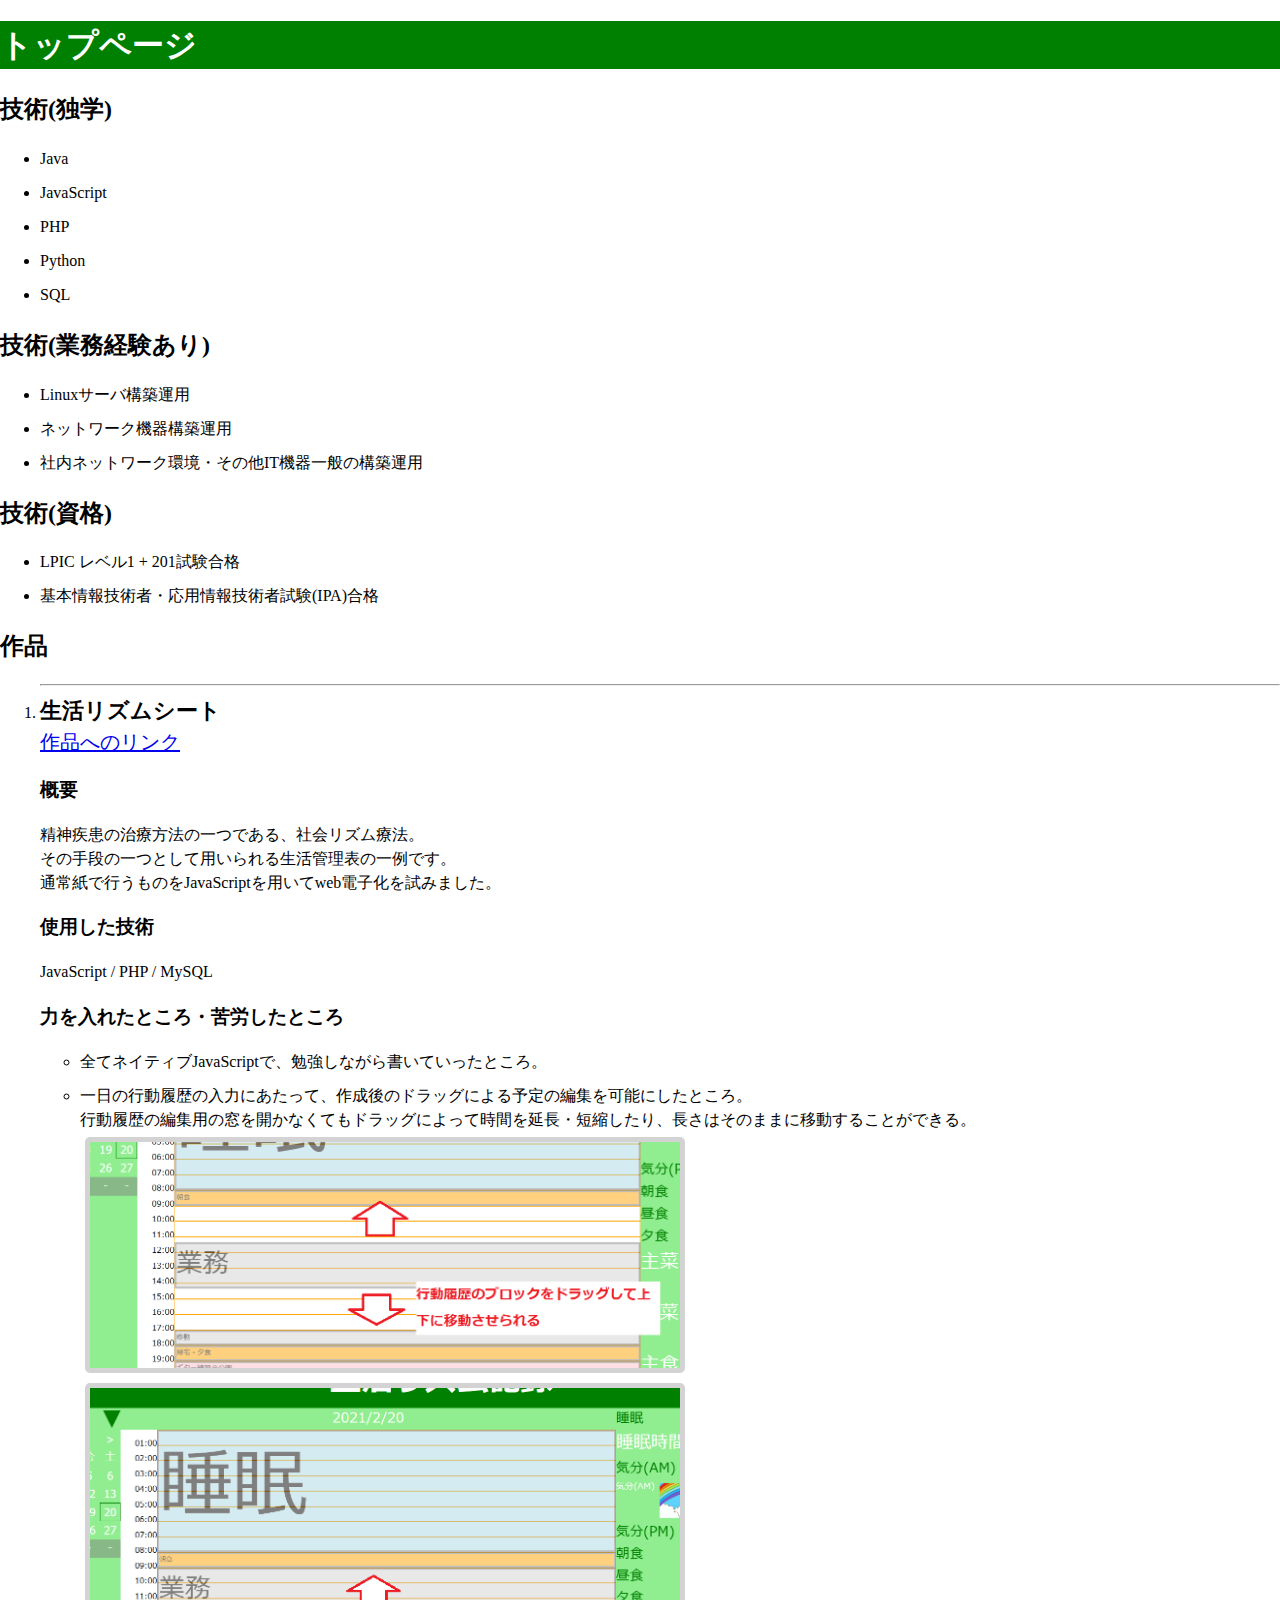
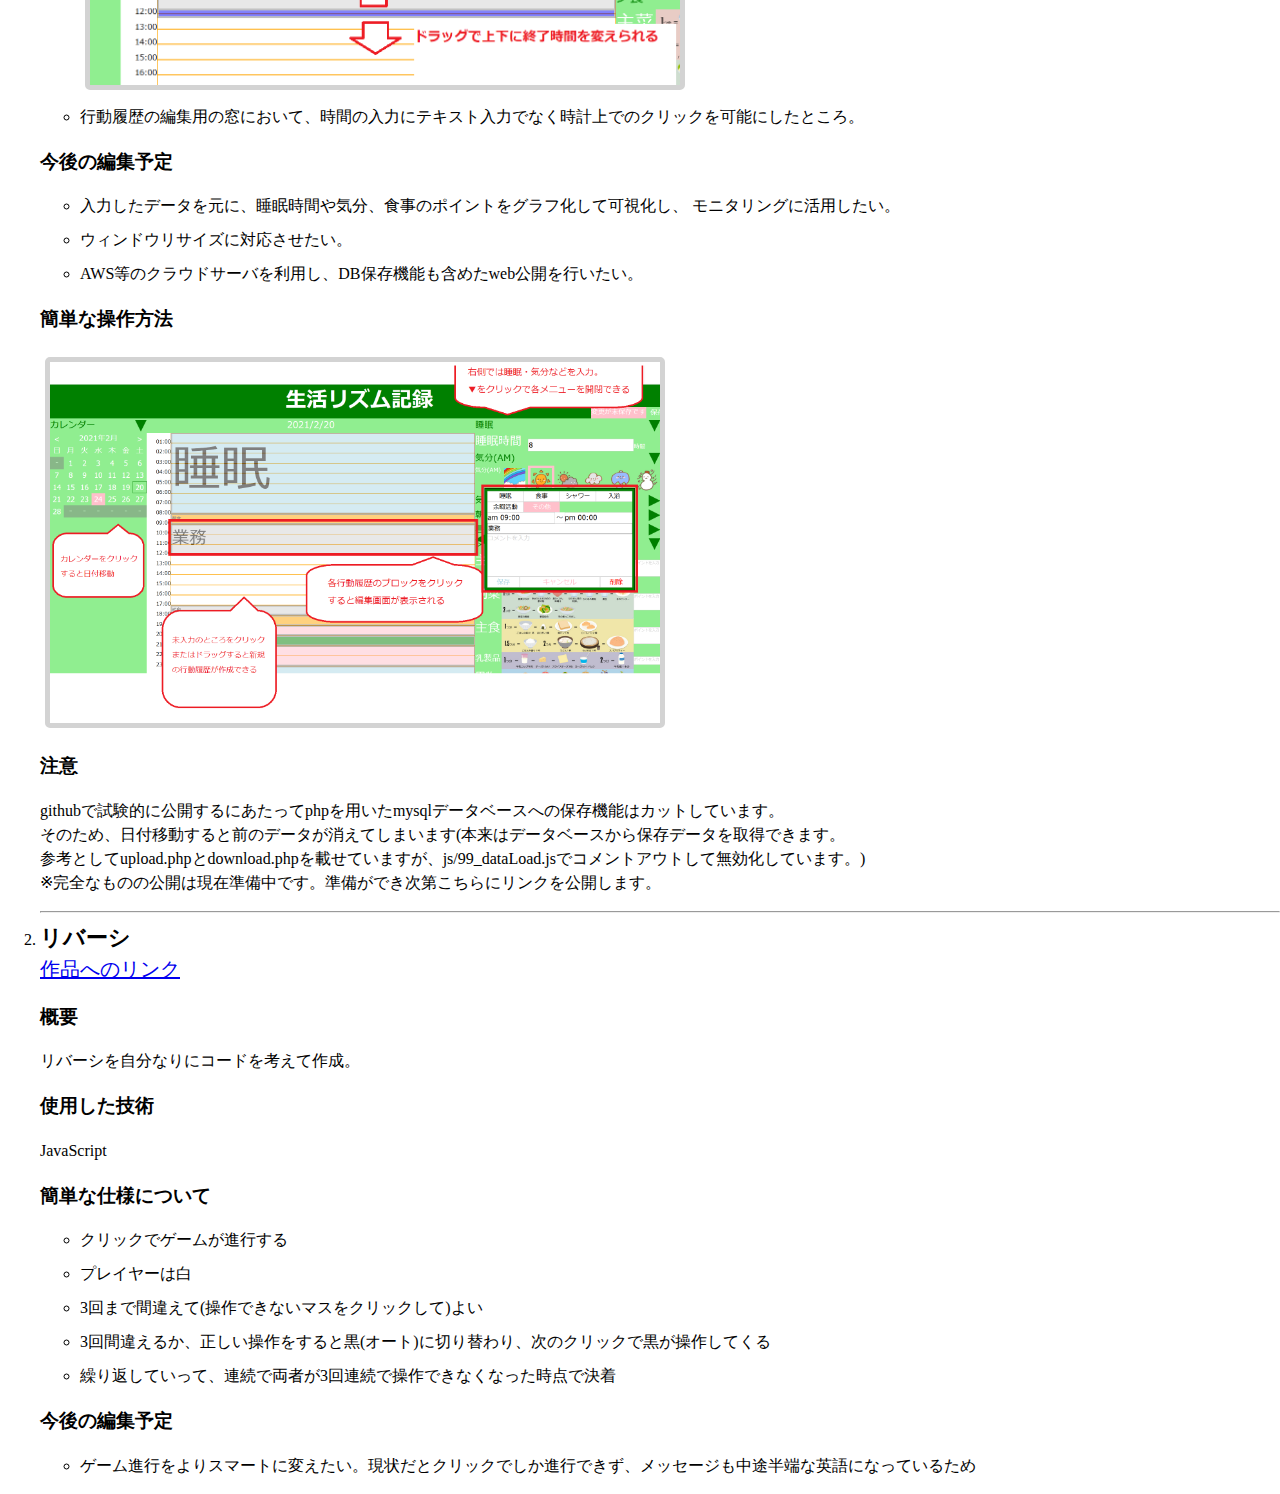
==== index.html @ 63beaa27 "2021/2/24 a要素のfontsizeを拡大" ====
<!DOCTYPE html>
<html>
    <head>
        <meta charset="UTF-8">
        <meta name="viewport" content="width=device-width">
        <title>トップページ</title>
        <link rel="stylesheet" href="index_files/sanitize.css">
        <style>
            #pageTitle {
                color: white;
                background-color: green;
            }
            li {
                margin-bottom: 10px;
            }
            .li_title {
                font-size: 22px;
                font-weight: bold;
            }
            img {
                width: 50%;
                margin: 5px;
                border: 5px solid lightgray;
                border-radius: 5px;
            }
            a {
                font-size: 20px;
            }
        </style>
    </head>
    <body>
        <header>
            <h1 id="pageTitle">トップページ</h1>
        </header>
        <section id="profiles">
            <h2>技術(独学)</h2>
            <ul>
                <li>Java</li>
                <li>JavaScript</li>
                <li>PHP</li>
                <li>Python</li>
                <li>SQL</li>
            </ul>
            <h2>技術(業務経験あり)</h2>
            <ul>
                <li>Linuxサーバ構築運用</li>
                <li>ネットワーク機器構築運用</li>
                <li>社内ネットワーク環境・その他IT機器一般の構築運用</li>
            </ul>
            <h2>技術(資格)</h2>
            <ul>
                <li>LPIC レベル1 + 201試験合格</li>
                <li>基本情報技術者・応用情報技術者試験(IPA)合格</li>
            </ul>
        </section>
        <section id="works">
            <h2>作品</h2>
            <ol>
                <hr>
                <li>
                    <div class="li_title">生活リズムシート</div>
                    <a href="https://shiro2543.github.io/s_hiro_job_pub/js/lifeRhythmRecord/index.html">作品へのリンク</a><br>
                    <h3>概要</h3>
                    <p>
                        精神疾患の治療方法の一つである、社会リズム療法。<br>
                        その手段の一つとして用いられる生活管理表の一例です。<br>
                        通常紙で行うものをJavaScriptを用いてweb電子化を試みました。<br>
                    </p>
                    <h3>使用した技術</h3>
                    <p>
                        JavaScript / PHP / MySQL
                    </p>
                    <h3>力を入れたところ・苦労したところ</h3>
                    <ul>
                        <li>
                            全てネイティブJavaScriptで、勉強しながら書いていったところ。
                        </li>
                        <li>
                            一日の行動履歴の入力にあたって、作成後のドラッグによる予定の編集を可能にしたところ。<br>
                            行動履歴の編集用の窓を開かなくてもドラッグによって時間を延長・短縮したり、長さはそのままに移動することができる。<br>
                            <img src="index_files/cap_dragMove.png">
                            <img src="index_files/cap_dragResize.png">
                        </li>
                        <li>
                            行動履歴の編集用の窓において、時間の入力にテキスト入力でなく時計上でのクリックを可能にしたところ。
                        </li>
                    </ul>
                    <h3>今後の編集予定</h3>
                    <ul>
                        <li>
                            入力したデータを元に、睡眠時間や気分、食事のポイントをグラフ化して可視化し、
                            モニタリングに活用したい。
                        </li>
                        <li>ウィンドウリサイズに対応させたい。</li>
                        <li>AWS等のクラウドサーバを利用し、DB保存機能も含めたweb公開を行いたい。</li>
                    </ul>
                    <h3>簡単な操作方法</h3>
                    <img src="index_files/cap_wholeImage.png">

                    <h3>注意</h3>
                    <p>
                        githubで試験的に公開するにあたってphpを用いたmysqlデータベースへの保存機能はカットしています。<br>
                        そのため、日付移動すると前のデータが消えてしまいます(本来はデータベースから保存データを取得できます。<br>
                        参考としてupload.phpとdownload.phpを載せていますが、js/99_dataLoad.jsでコメントアウトして無効化しています。)<br>
                        ※完全なものの公開は現在準備中です。準備ができ次第こちらにリンクを公開します。
                    </p>
                </li>
                <hr>
                <li>
                    <div class="li_title">リバーシ</div>
                    <a href="https://shiro2543.github.io/s_hiro_job_pub/js/reversi/reversi.html">作品へのリンク</a>
                    <h3>概要</h3>
                    <p>リバーシを自分なりにコードを考えて作成。</p>
                    <h3>使用した技術</h3>
                    <p>
                        JavaScript
                    </p>
                    <h3>簡単な仕様について</h3>
                    <ul>
                        <li>クリックでゲームが進行する</li>
                        <li>プレイヤーは白</li>
                        <li>3回まで間違えて(操作できないマスをクリックして)よい</li>
                        <li>3回間違えるか、正しい操作をすると黒(オート)に切り替わり、次のクリックで黒が操作してくる</li>
                        <li>繰り返していって、連続で両者が3回連続で操作できなくなった時点で決着</li>
                    </ul>
                    <h3>今後の編集予定</h3>
                    <ul>
                        <li>ゲーム進行をよりスマートに変えたい。現状だとクリックでしか進行できず、メッセージも中途半端な英語になっているため</li>
                    </ul>
                </li>
            </ol>
        </section>
    </body>
</html>
---- index_files/sanitize.css ----
/* Document
 * ========================================================================== */

/**
 * Add border box sizing in all browsers (opinionated).
 */

*,
::before,
::after {
  box-sizing: border-box;
}

/**
 * 1. Add text decoration inheritance in all browsers (opinionated).
 * 2. Add vertical alignment inheritance in all browsers (opinionated).
 */

::before,
::after {
  text-decoration: inherit; /* 1 */
  vertical-align: inherit; /* 2 */
}

/**
 * 1. Use the default cursor in all browsers (opinionated).
 * 2. Change the line height in all browsers (opinionated).
 * 3. Use a 4-space tab width in all browsers (opinionated).
 * 4. Remove the grey highlight on links in iOS (opinionated).
 * 5. Prevent adjustments of font size after orientation changes in
 *    IE on Windows Phone and in iOS.
 * 6. Breaks words to prevent overflow in all browsers (opinionated).
 */

html {
  cursor: default; /* 1 */
  line-height: 1.5; /* 2 */
  -moz-tab-size: 4; /* 3 */
  tab-size: 4; /* 3 */
  -webkit-tap-highlight-color: transparent /* 4 */;
  -ms-text-size-adjust: 100%; /* 5 */
  -webkit-text-size-adjust: 100%; /* 5 */
  word-break: break-word; /* 6 */
}

/* Sections
 * ========================================================================== */

/**
 * Remove the margin in all browsers (opinionated).
 */

body {
  margin: 0;
}

/**
 * Correct the font size and margin on `h1` elements within `section` and
 * `article` contexts in Chrome, Edge, Firefox, and Safari.
 */

h1 {
  font-size: 2em;
  margin: 0.67em 0;
}

/* Grouping content
 * ========================================================================== */

/**
 * Remove the margin on nested lists in Chrome, Edge, IE, and Safari.
 */

dl dl,
dl ol,
dl ul,
ol dl,
ul dl {
  margin: 0;
}

/**
 * Remove the margin on nested lists in Edge 18- and IE.
 */

ol ol,
ol ul,
ul ol,
ul ul {
  margin: 0;
}

/**
 * 1. Add the correct sizing in Firefox.
 * 2. Show the overflow in Edge 18- and IE.
 */

hr {
  height: 0; /* 1 */
  overflow: visible; /* 2 */
}

/**
 * Add the correct display in IE.
 */

main {
  display: block;
}

/**
 * Remove the list style on navigation lists in all browsers (opinionated).
 */

nav ol,
nav ul {
  list-style: none;
  padding: 0;
}

/**
 * 1. Correct the inheritance and scaling of font size in all browsers.
 * 2. Correct the odd `em` font sizing in all browsers.
 */

pre {
  font-family: monospace, monospace; /* 1 */
  font-size: 1em; /* 2 */
}

/* Text-level semantics
 * ========================================================================== */

/**
 * Remove the gray background on active links in IE 10.
 */

a {
  background-color: transparent;
}

/**
 * Add the correct text decoration in Edge 18-, IE, and Safari.
 */

abbr[title] {
  text-decoration: underline;
  text-decoration: underline dotted;
}

/**
 * Add the correct font weight in Chrome, Edge, and Safari.
 */

b,
strong {
  font-weight: bolder;
}

/**
 * 1. Correct the inheritance and scaling of font size in all browsers.
 * 2. Correct the odd `em` font sizing in all browsers.
 */

code,
kbd,
samp {
  font-family: monospace, monospace; /* 1 */
  font-size: 1em; /* 2 */
}

/**
 * Add the correct font size in all browsers.
 */

small {
  font-size: 80%;
}

/* Embedded content
 * ========================================================================== */

/*
 * Change the alignment on media elements in all browsers (opinionated).
 */

audio,
canvas,
iframe,
img,
svg,
video {
  vertical-align: middle;
}

/**
 * Add the correct display in IE 9-.
 */

audio,
video {
  display: inline-block;
}

/**
 * Add the correct display in iOS 4-7.
 */

audio:not([controls]) {
  display: none;
  height: 0;
}

/**
 * Remove the border on iframes in all browsers (opinionated).
 */

iframe {
  border-style: none;
}

/**
 * Remove the border on images within links in IE 10-.
 */

img {
  border-style: none;
}

/**
 * Change the fill color to match the text color in all browsers (opinionated).
 */

svg:not([fill]) {
  fill: currentColor;
}

/**
 * Hide the overflow in IE.
 */

svg:not(:root) {
  overflow: hidden;
}

/* Tabular data
 * ========================================================================== */

/**
 * Collapse border spacing in all browsers (opinionated).
 */

table {
  border-collapse: collapse;
}

/* Forms
 * ========================================================================== */

/**
 * Remove the margin on controls in Safari.
 */

button,
input,
select {
  margin: 0;
}

/**
 * 1. Show the overflow in IE.
 * 2. Remove the inheritance of text transform in Edge 18-, Firefox, and IE.
 */

button {
  overflow: visible; /* 1 */
  text-transform: none; /* 2 */
}

/**
 * Correct the inability to style buttons in iOS and Safari.
 */

button,
[type="button"],
[type="reset"],
[type="submit"] {
  -webkit-appearance: button;
}

/**
 * 1. Change the inconsistent appearance in all browsers (opinionated).
 * 2. Correct the padding in Firefox.
 */

fieldset {
  border: 1px solid #a0a0a0; /* 1 */
  padding: 0.35em 0.75em 0.625em; /* 2 */
}

/**
 * Show the overflow in Edge 18- and IE.
 */

input {
  overflow: visible;
}

/**
 * 1. Correct the text wrapping in Edge 18- and IE.
 * 2. Correct the color inheritance from `fieldset` elements in IE.
 */

legend {
  color: inherit; /* 2 */
  display: table; /* 1 */
  max-width: 100%; /* 1 */
  white-space: normal; /* 1 */
}

/**
 * 1. Add the correct display in Edge 18- and IE.
 * 2. Add the correct vertical alignment in Chrome, Edge, and Firefox.
 */

progress {
  display: inline-block; /* 1 */
  vertical-align: baseline; /* 2 */
}

/**
 * Remove the inheritance of text transform in Firefox.
 */

select {
  text-transform: none;
}

/**
 * 1. Remove the margin in Firefox and Safari.
 * 2. Remove the default vertical scrollbar in IE.
 * 3. Change the resize direction in all browsers (opinionated).
 */

textarea {
  margin: 0; /* 1 */
  overflow: auto; /* 2 */
  resize: vertical; /* 3 */
}

/**
 * Remove the padding in IE 10-.
 */

[type="checkbox"],
[type="radio"] {
  padding: 0;
}

/**
 * 1. Correct the odd appearance in Chrome, Edge, and Safari.
 * 2. Correct the outline style in Safari.
 */

[type="search"] {
  -webkit-appearance: textfield; /* 1 */
  outline-offset: -2px; /* 2 */
}

/**
 * Correct the cursor style of increment and decrement buttons in Safari.
 */

::-webkit-inner-spin-button,
::-webkit-outer-spin-button {
  height: auto;
}

/**
 * Correct the text style of placeholders in Chrome, Edge, and Safari.
 */

::-webkit-input-placeholder {
  color: inherit;
  opacity: 0.54;
}

/**
 * Remove the inner padding in Chrome, Edge, and Safari on macOS.
 */

::-webkit-search-decoration {
  -webkit-appearance: none;
}

/**
 * 1. Correct the inability to style upload buttons in iOS and Safari.
 * 2. Change font properties to `inherit` in Safari.
 */

::-webkit-file-upload-button {
  -webkit-appearance: button; /* 1 */
  font: inherit; /* 2 */
}

/**
 * Remove the inner border and padding of focus outlines in Firefox.
 */

::-moz-focus-inner {
  border-style: none;
  padding: 0;
}

/**
 * Restore the focus outline styles unset by the previous rule in Firefox.
 */

:-moz-focusring {
  outline: 1px dotted ButtonText;
}

/**
 * Remove the additional :invalid styles in Firefox.
 */

:-moz-ui-invalid {
  box-shadow: none;
}

/* Interactive
 * ========================================================================== */

/*
 * Add the correct display in Edge 18- and IE.
 */

details {
  display: block;
}

/*
 * Add the correct styles in Edge 18-, IE, and Safari.
 */

dialog {
  background-color: white;
  border: solid;
  color: black;
  display: block;
  height: -moz-fit-content;
  height: -webkit-fit-content;
  height: fit-content;
  left: 0;
  margin: auto;
  padding: 1em;
  position: absolute;
  right: 0;
  width: -moz-fit-content;
  width: -webkit-fit-content;
  width: fit-content;
}

dialog:not([open]) {
  display: none;
}

/*
 * Add the correct display in all browsers.
 */

summary {
  display: list-item;
}

/* Scripting
 * ========================================================================== */

/**
 * Add the correct display in IE 9-.
 */

canvas {
  display: inline-block;
}

/**
 * Add the correct display in IE.
 */

template {
  display: none;
}

/* User interaction
 * ========================================================================== */

/*
 * 1. Remove the tapping delay in IE 10.
 * 2. Remove the tapping delay on clickable elements
      in all browsers (opinionated).
 */

a,
area,
button,
input,
label,
select,
summary,
textarea,
[tabindex] {
  -ms-touch-action: manipulation; /* 1 */
  touch-action: manipulation; /* 2 */
}

/**
 * Add the correct display in IE 10-.
 */

[hidden] {
  display: none;
}

/* Accessibility
 * ========================================================================== */

/**
 * Change the cursor on busy elements in all browsers (opinionated).
 */

[aria-busy="true"] {
  cursor: progress;
}

/*
 * Change the cursor on control elements in all browsers (opinionated).
 */

[aria-controls] {
  cursor: pointer;
}

/*
 * Change the cursor on disabled, not-editable, or otherwise
 * inoperable elements in all browsers (opinionated).
 */

[aria-disabled="true"],
[disabled] {
  cursor: not-allowed;
}

/*
 * Change the display on visually hidden accessible elements
 * in all browsers (opinionated).
 */

[aria-hidden="false"][hidden] {
  display: initial;
}

[aria-hidden="false"][hidden]:not(:focus) {
  clip: rect(0, 0, 0, 0);
  position: absolute;
}
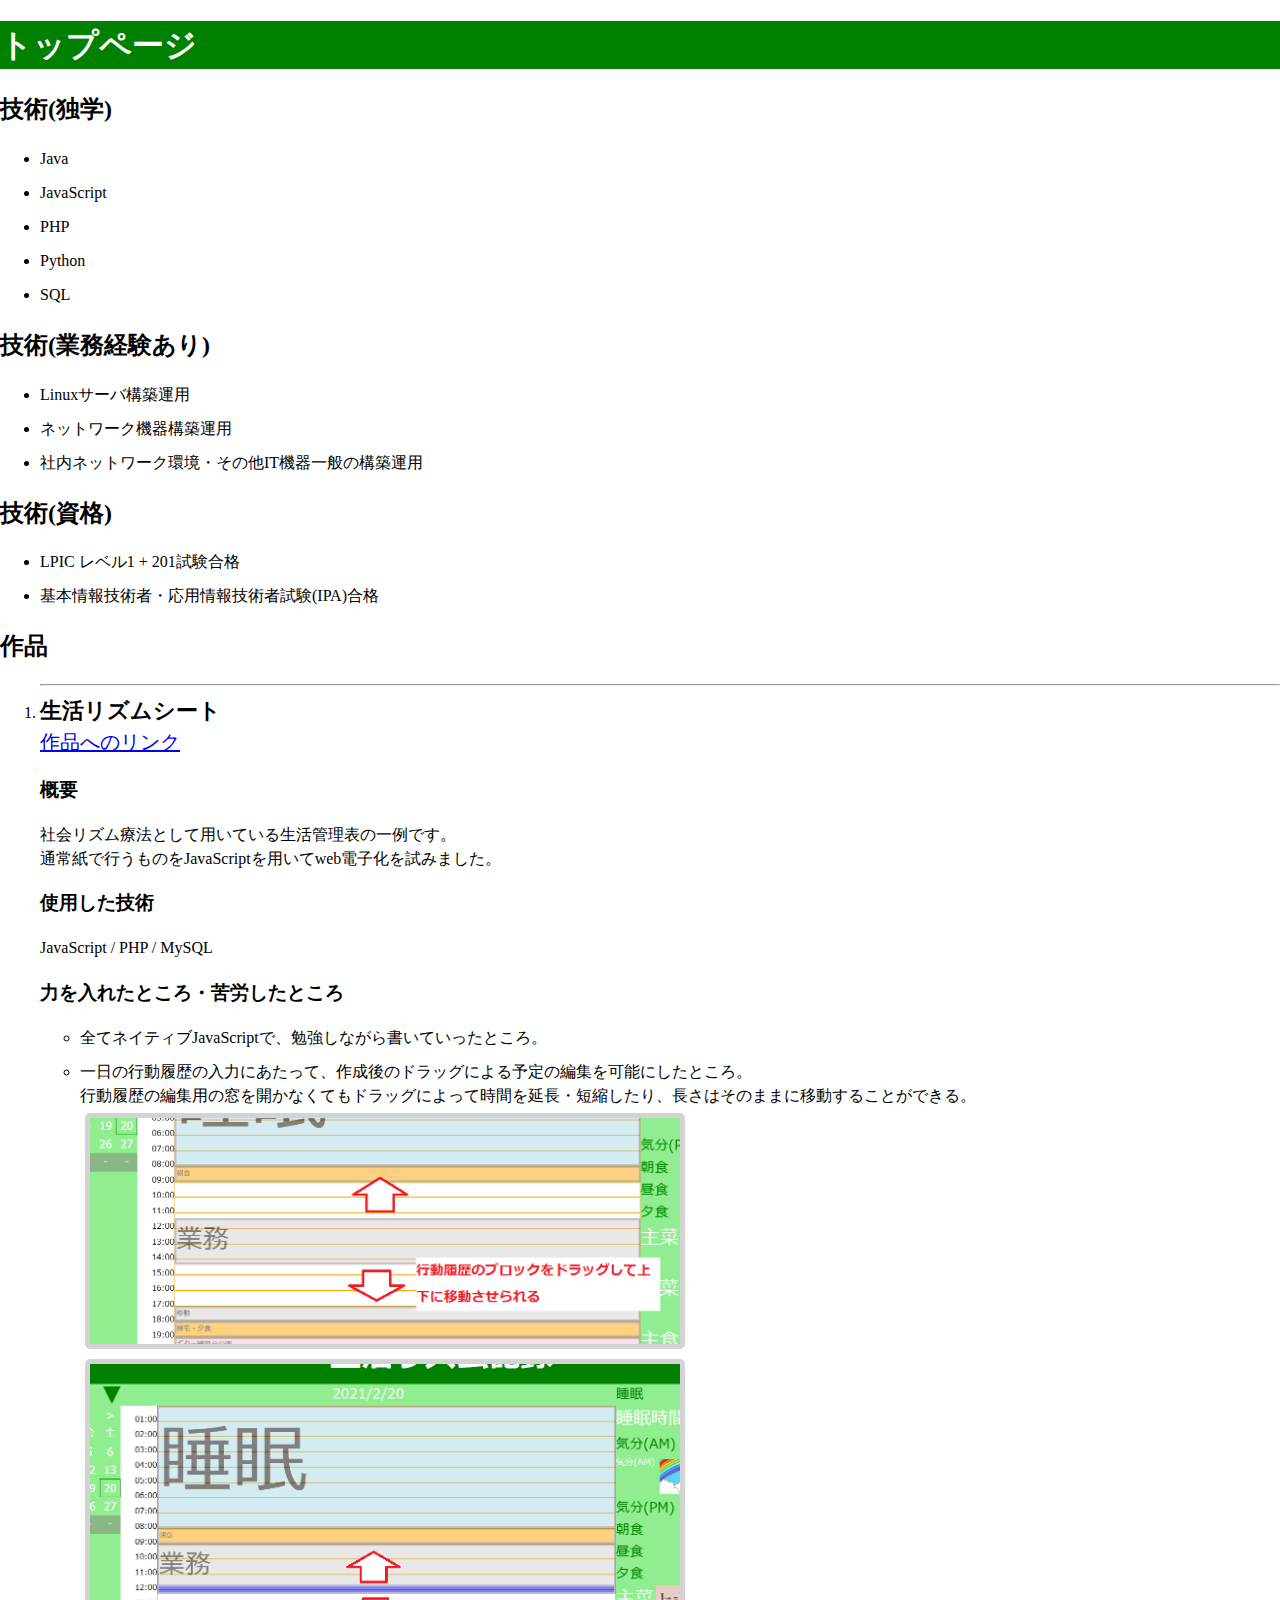
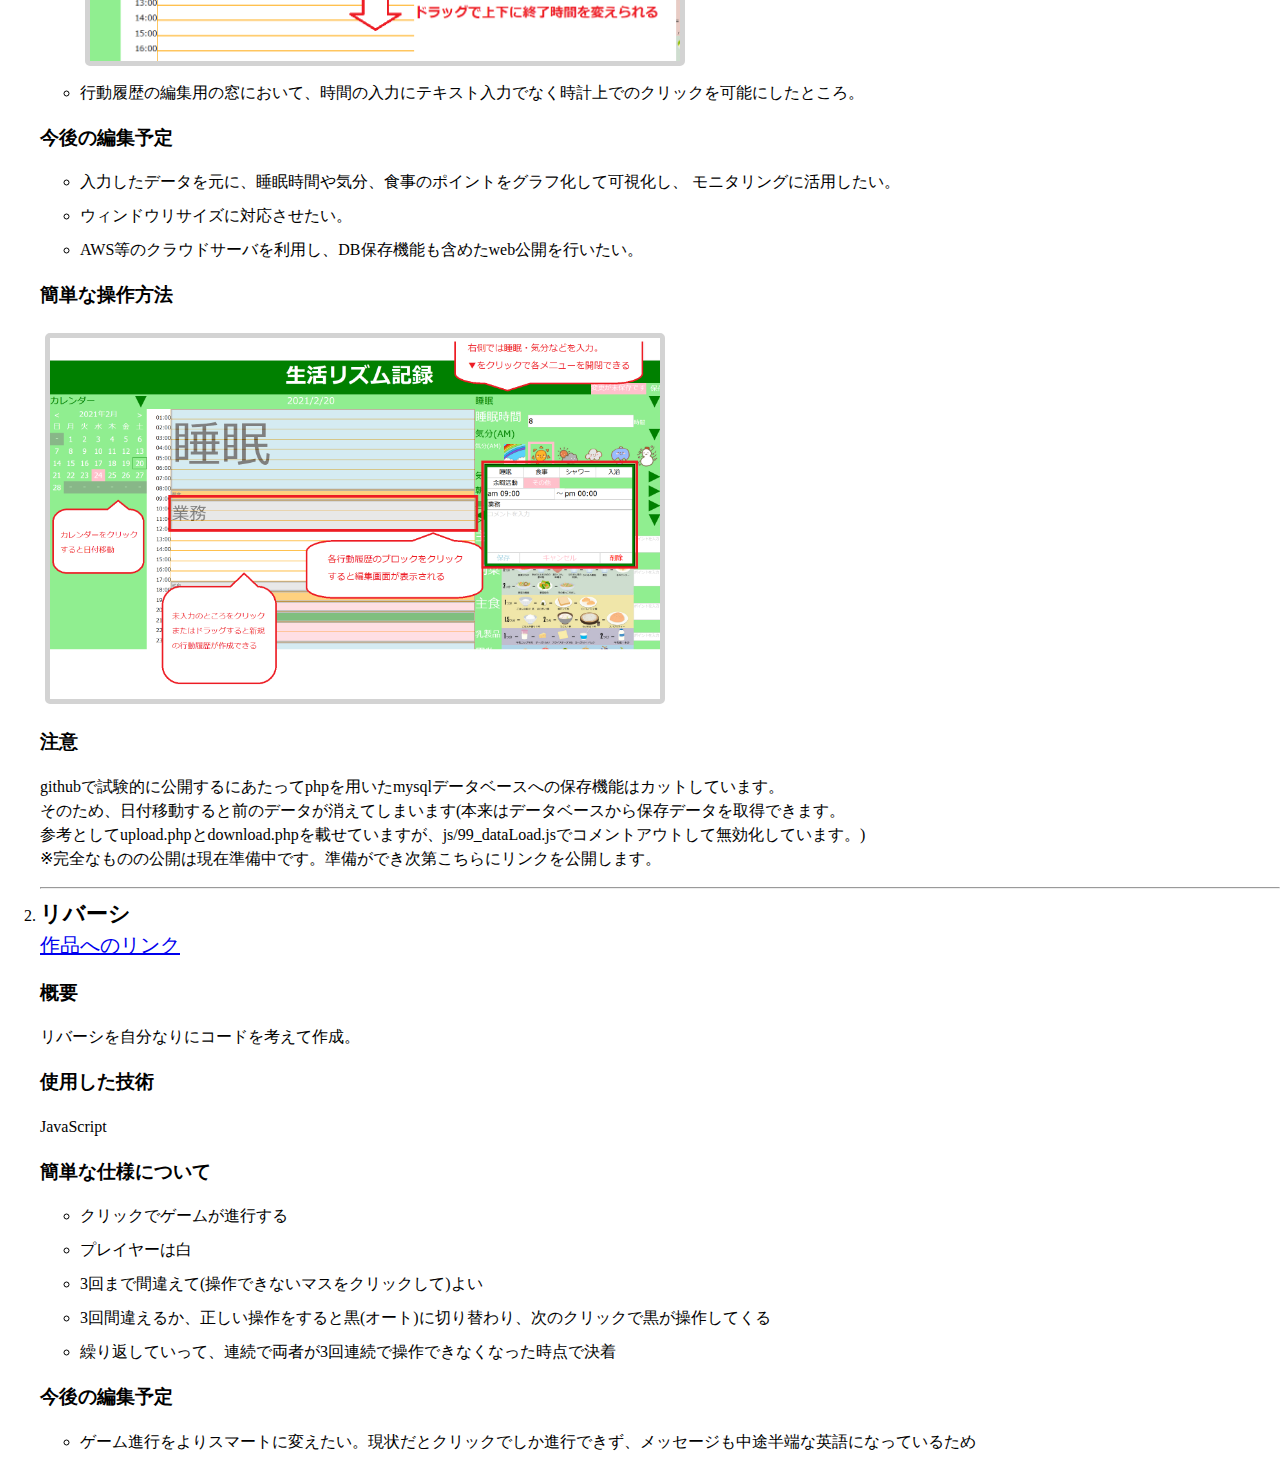
==== commit b9ad3e0f: "2021/2/24 文章を修正" ====
--- a/index.html
+++ b/index.html
@@ -62,8 +62,7 @@
                     <a href="https://shiro2543.github.io/s_hiro_job_pub/js/lifeRhythmRecord/index.html">作品へのリンク</a><br>
                     <h3>概要</h3>
                     <p>
-                        精神疾患の治療方法の一つである、社会リズム療法。<br>
-                        その手段の一つとして用いられる生活管理表の一例です。<br>
+                        社会リズム療法として用いている生活管理表の一例です。<br>
                         通常紙で行うものをJavaScriptを用いてweb電子化を試みました。<br>
                     </p>
                     <h3>使用した技術</h3>
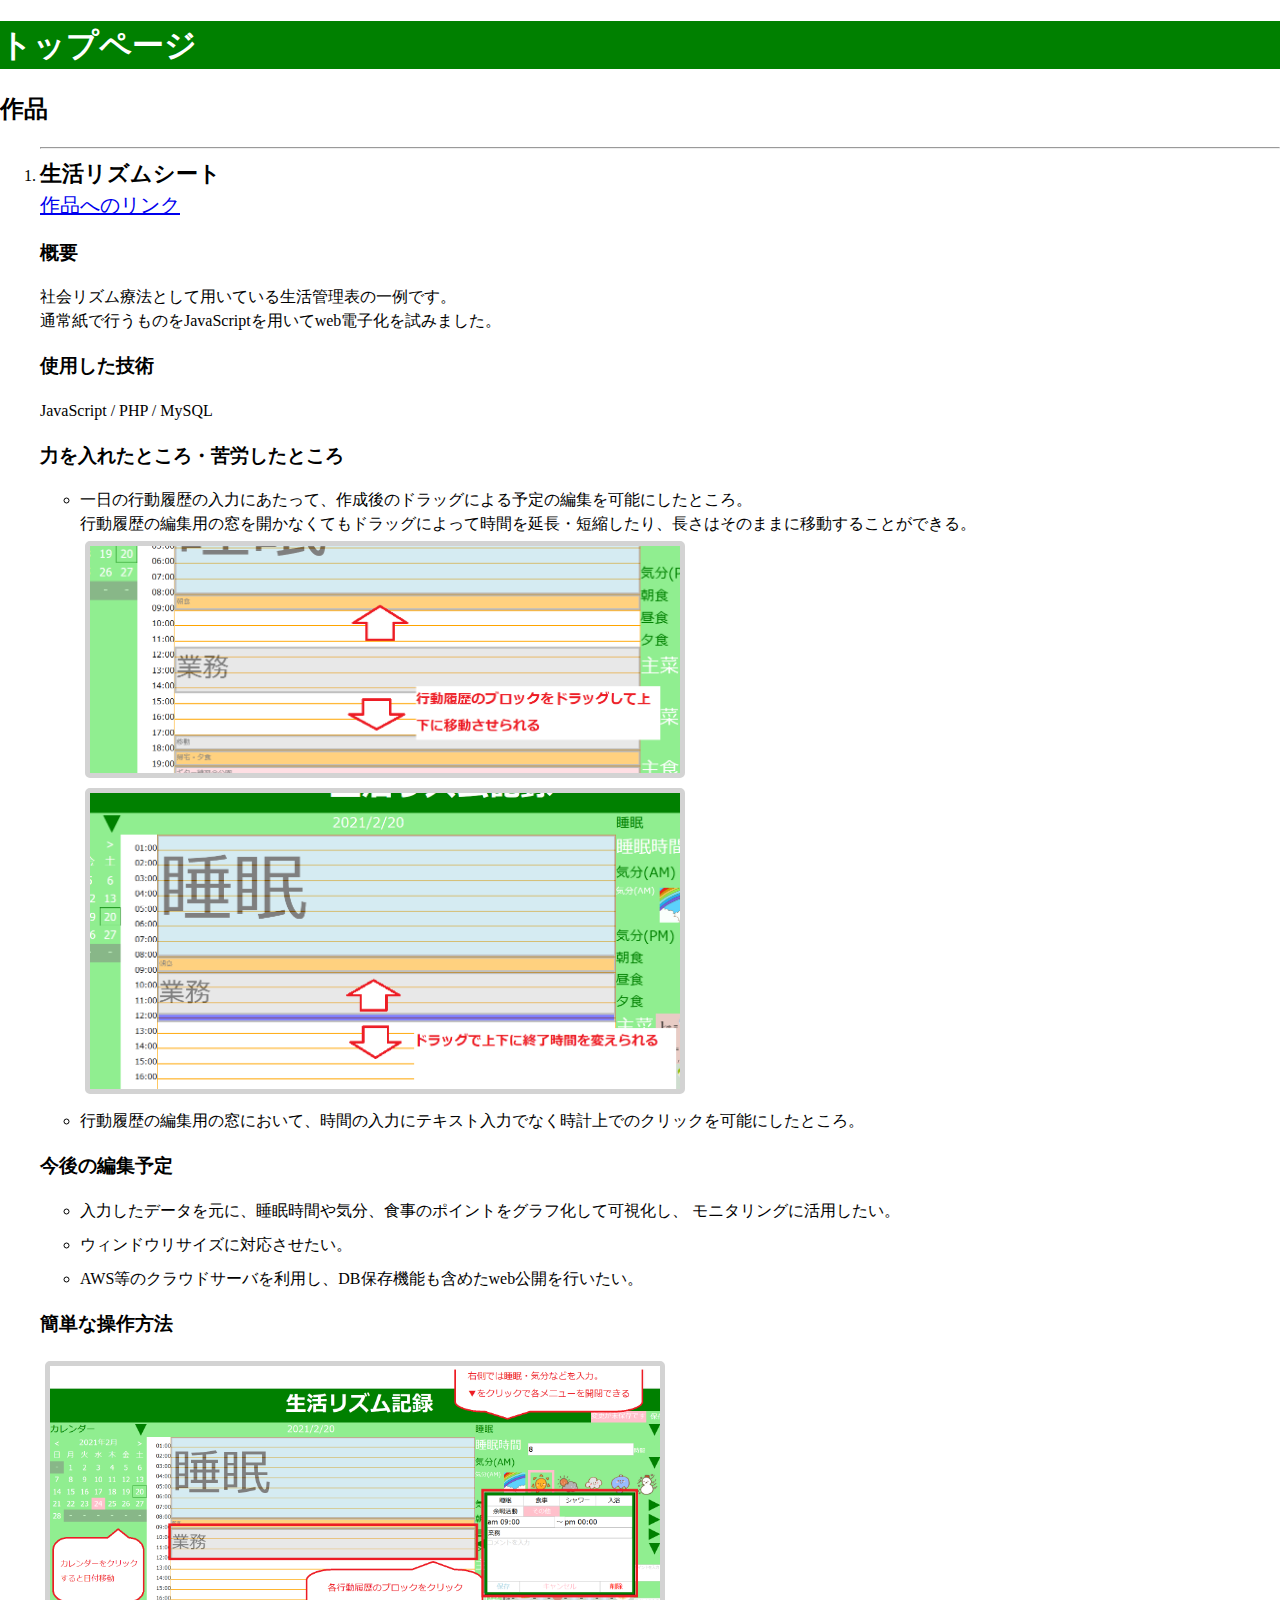
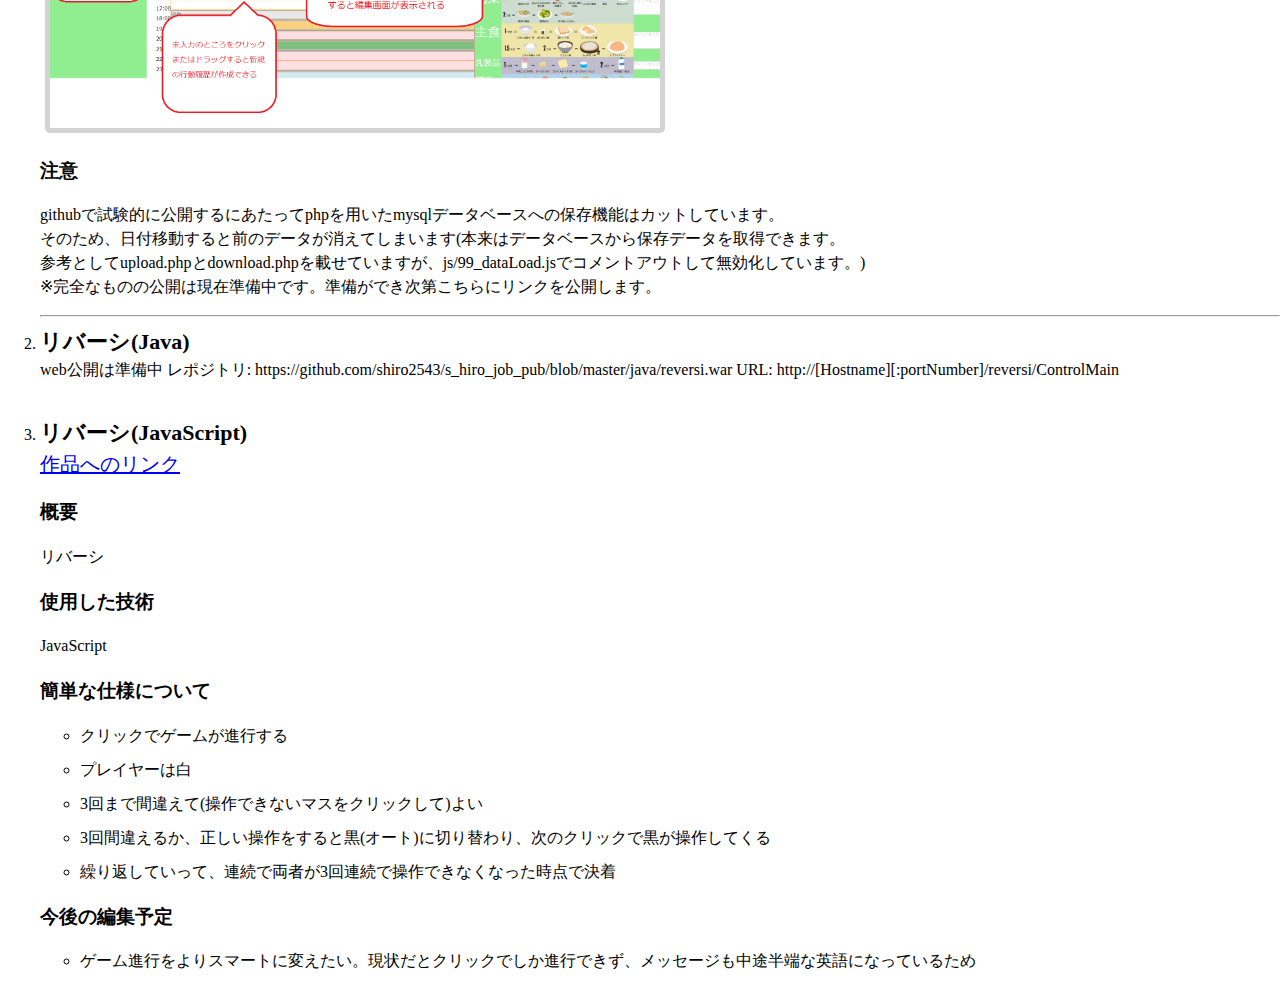
==== commit 60127d0e: "20210312 java reversi の更新" ====
--- a/index.html
+++ b/index.html
@@ -32,27 +32,6 @@
         <header>
             <h1 id="pageTitle">トップページ</h1>
         </header>
-        <section id="profiles">
-            <h2>技術(独学)</h2>
-            <ul>
-                <li>Java</li>
-                <li>JavaScript</li>
-                <li>PHP</li>
-                <li>Python</li>
-                <li>SQL</li>
-            </ul>
-            <h2>技術(業務経験あり)</h2>
-            <ul>
-                <li>Linuxサーバ構築運用</li>
-                <li>ネットワーク機器構築運用</li>
-                <li>社内ネットワーク環境・その他IT機器一般の構築運用</li>
-            </ul>
-            <h2>技術(資格)</h2>
-            <ul>
-                <li>LPIC レベル1 + 201試験合格</li>
-                <li>基本情報技術者・応用情報技術者試験(IPA)合格</li>
-            </ul>
-        </section>
         <section id="works">
             <h2>作品</h2>
             <ol>
@@ -71,9 +50,6 @@
                     </p>
                     <h3>力を入れたところ・苦労したところ</h3>
                     <ul>
-                        <li>
-                            全てネイティブJavaScriptで、勉強しながら書いていったところ。
-                        </li>
                         <li>
                             一日の行動履歴の入力にあたって、作成後のドラッグによる予定の編集を可能にしたところ。<br>
                             行動履歴の編集用の窓を開かなくてもドラッグによって時間を延長・短縮したり、長さはそのままに移動することができる。<br>
@@ -106,10 +82,17 @@
                 </li>
                 <hr>
                 <li>
-                    <div class="li_title">リバーシ</div>
+                    <div class="li_title">リバーシ(Java)</div>
+                    web公開は準備中
+                    レポジトリ: https://github.com/shiro2543/s_hiro_job_pub/blob/master/java/reversi.war
+                    URL: http://[Hostname][:portNumber]/reversi/ControlMain
+                </li>
+                <br>
+                <li>
+                    <div class="li_title">リバーシ(JavaScript)</div>
                     <a href="https://shiro2543.github.io/s_hiro_job_pub/js/reversi/reversi.html">作品へのリンク</a>
                     <h3>概要</h3>
-                    <p>リバーシを自分なりにコードを考えて作成。</p>
+                    <p>リバーシ</p>
                     <h3>使用した技術</h3>
                     <p>
                         JavaScript
@@ -130,4 +113,4 @@
             </ol>
         </section>
     </body>
-</html>+</html>
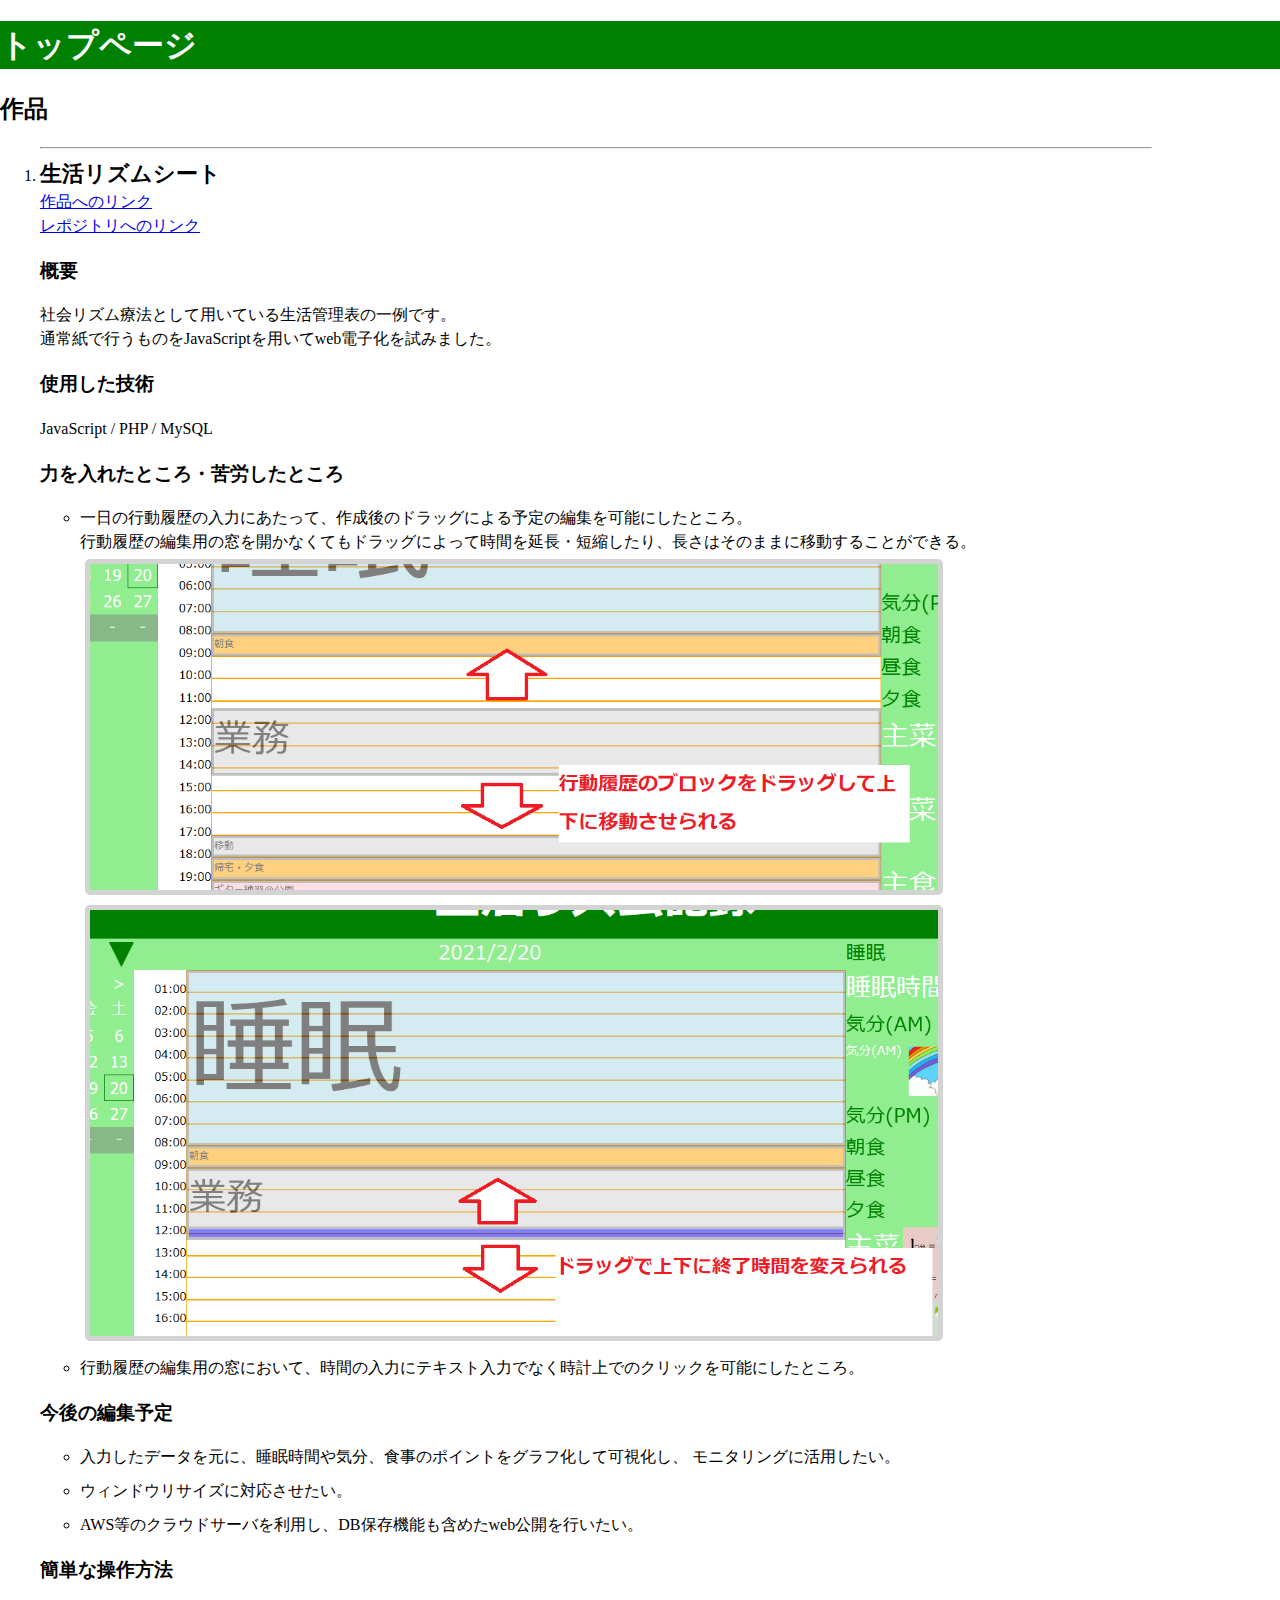
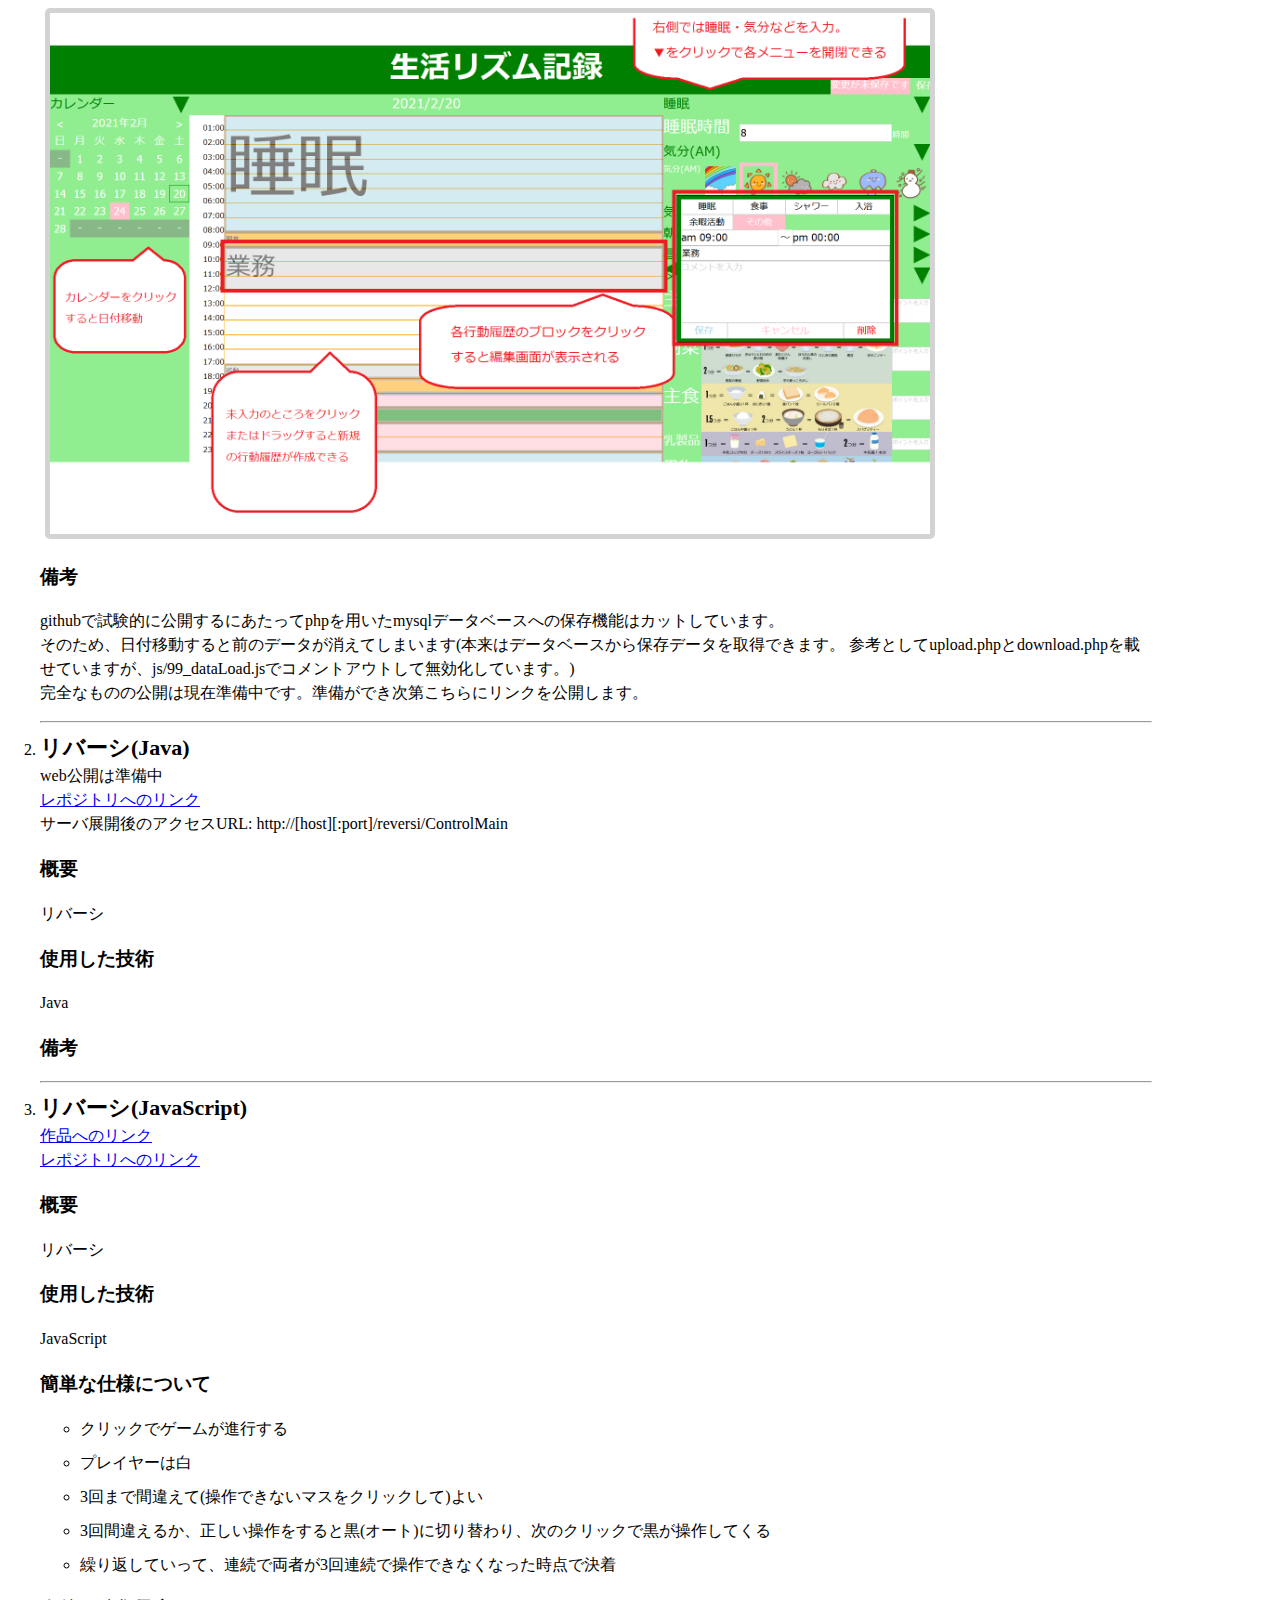
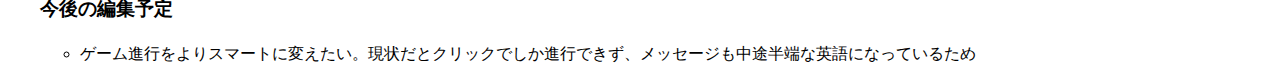
==== commit 5f402308: "topページの更新" ====
--- a/index.html
+++ b/index.html
@@ -18,13 +18,13 @@
                 font-weight: bold;
             }
             img {
-                width: 50%;
+                width: 80%;
                 margin: 5px;
                 border: 5px solid lightgray;
                 border-radius: 5px;
             }
             a {
-                font-size: 20px;
+                font-size: 16px;
             }
         </style>
     </head>
@@ -34,13 +34,13 @@
         </header>
         <section id="works">
             <h2>作品</h2>
-            <ol>
+            <ol style="width: 90%;">
                 <hr>
                 <li>
                     <div class="li_title">生活リズムシート</div>
                     <a href="https://shiro2543.github.io/s_hiro_job_pub/js/lifeRhythmRecord/index.html">作品へのリンク</a><br>
+                    <a href="https://github.com/shiro2543/s_hiro_job_pub/tree/master/js/lifeRhythmRecord">レポジトリへのリンク</a>
                     <h3>概要</h3>
-                    <p>
                         社会リズム療法として用いている生活管理表の一例です。<br>
                         通常紙で行うものをJavaScriptを用いてweb電子化を試みました。<br>
                     </p>
@@ -72,25 +72,31 @@
                     <h3>簡単な操作方法</h3>
                     <img src="index_files/cap_wholeImage.png">
 
-                    <h3>注意</h3>
+                    <h3>備考</h3>
                     <p>
                         githubで試験的に公開するにあたってphpを用いたmysqlデータベースへの保存機能はカットしています。<br>
-                        そのため、日付移動すると前のデータが消えてしまいます(本来はデータベースから保存データを取得できます。<br>
+                        そのため、日付移動すると前のデータが消えてしまいます(本来はデータベースから保存データを取得できます。
                         参考としてupload.phpとdownload.phpを載せていますが、js/99_dataLoad.jsでコメントアウトして無効化しています。)<br>
-                        ※完全なものの公開は現在準備中です。準備ができ次第こちらにリンクを公開します。
+                        完全なものの公開は現在準備中です。準備ができ次第こちらにリンクを公開します。
                     </p>
                 </li>
                 <hr>
                 <li>
                     <div class="li_title">リバーシ(Java)</div>
-                    web公開は準備中
-                    レポジトリ: https://github.com/shiro2543/s_hiro_job_pub/blob/master/java/reversi.war
-                    URL: http://[Hostname][:portNumber]/reversi/ControlMain
+                    web公開は準備中<br>
+                    <a style="font-size: 16px;" href="https://github.com/shiro2543/s_hiro_job_pub/blob/master/java/reversi.war">レポジトリへのリンク</a><br>
+                    サーバ展開後のアクセスURL: http://[host][:port]/reversi/ControlMain
+                    <h3>概要</h3>
+                    <p>リバーシ</p>
+                    <h3>使用した技術</h3>
+                    <p>Java</p>
+                    <h3>備考</h3>
                 </li>
-                <br>
+                <hr>
                 <li>
                     <div class="li_title">リバーシ(JavaScript)</div>
-                    <a href="https://shiro2543.github.io/s_hiro_job_pub/js/reversi/reversi.html">作品へのリンク</a>
+                    <a href="https://shiro2543.github.io/s_hiro_job_pub/js/reversi/reversi.html">作品へのリンク</a><br>
+                    <a href="https://github.com/shiro2543/s_hiro_job_pub/tree/master/js/reversi">レポジトリへのリンク</a>
                     <h3>概要</h3>
                     <p>リバーシ</p>
                     <h3>使用した技術</h3>
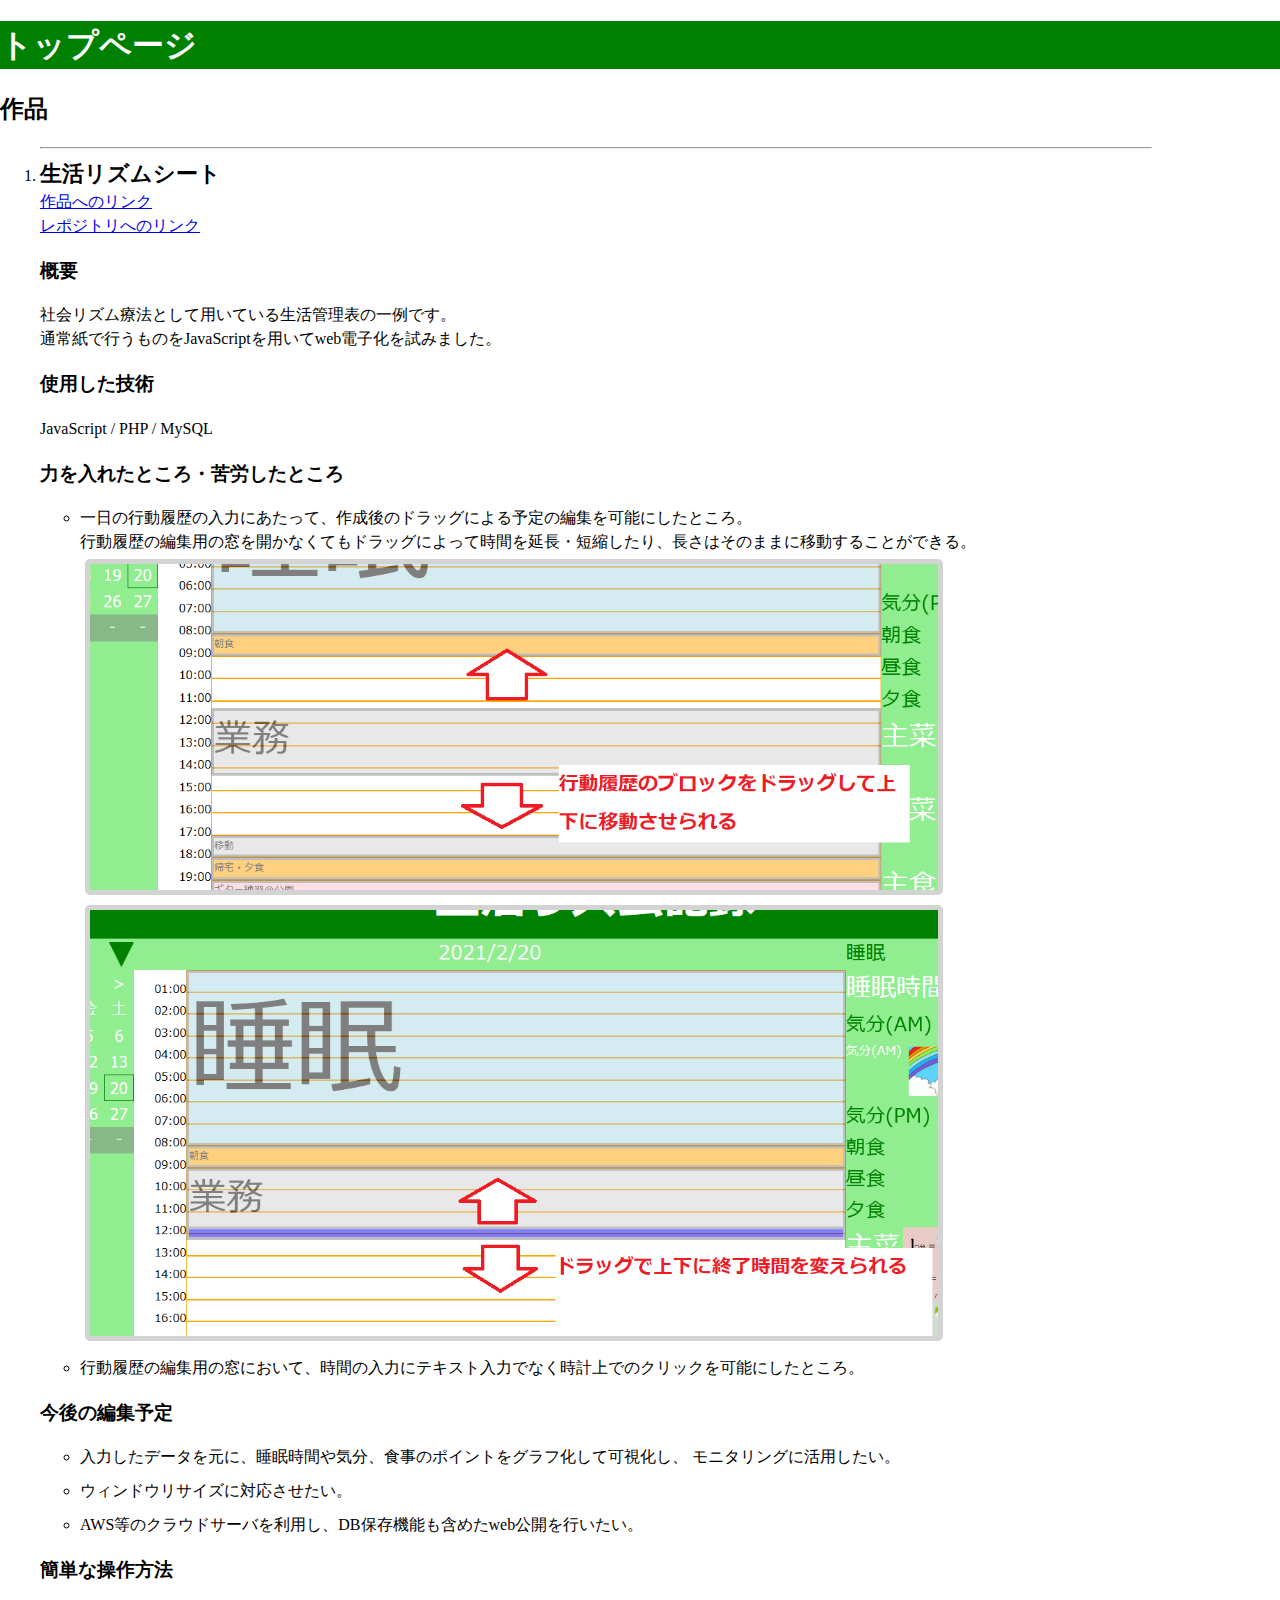
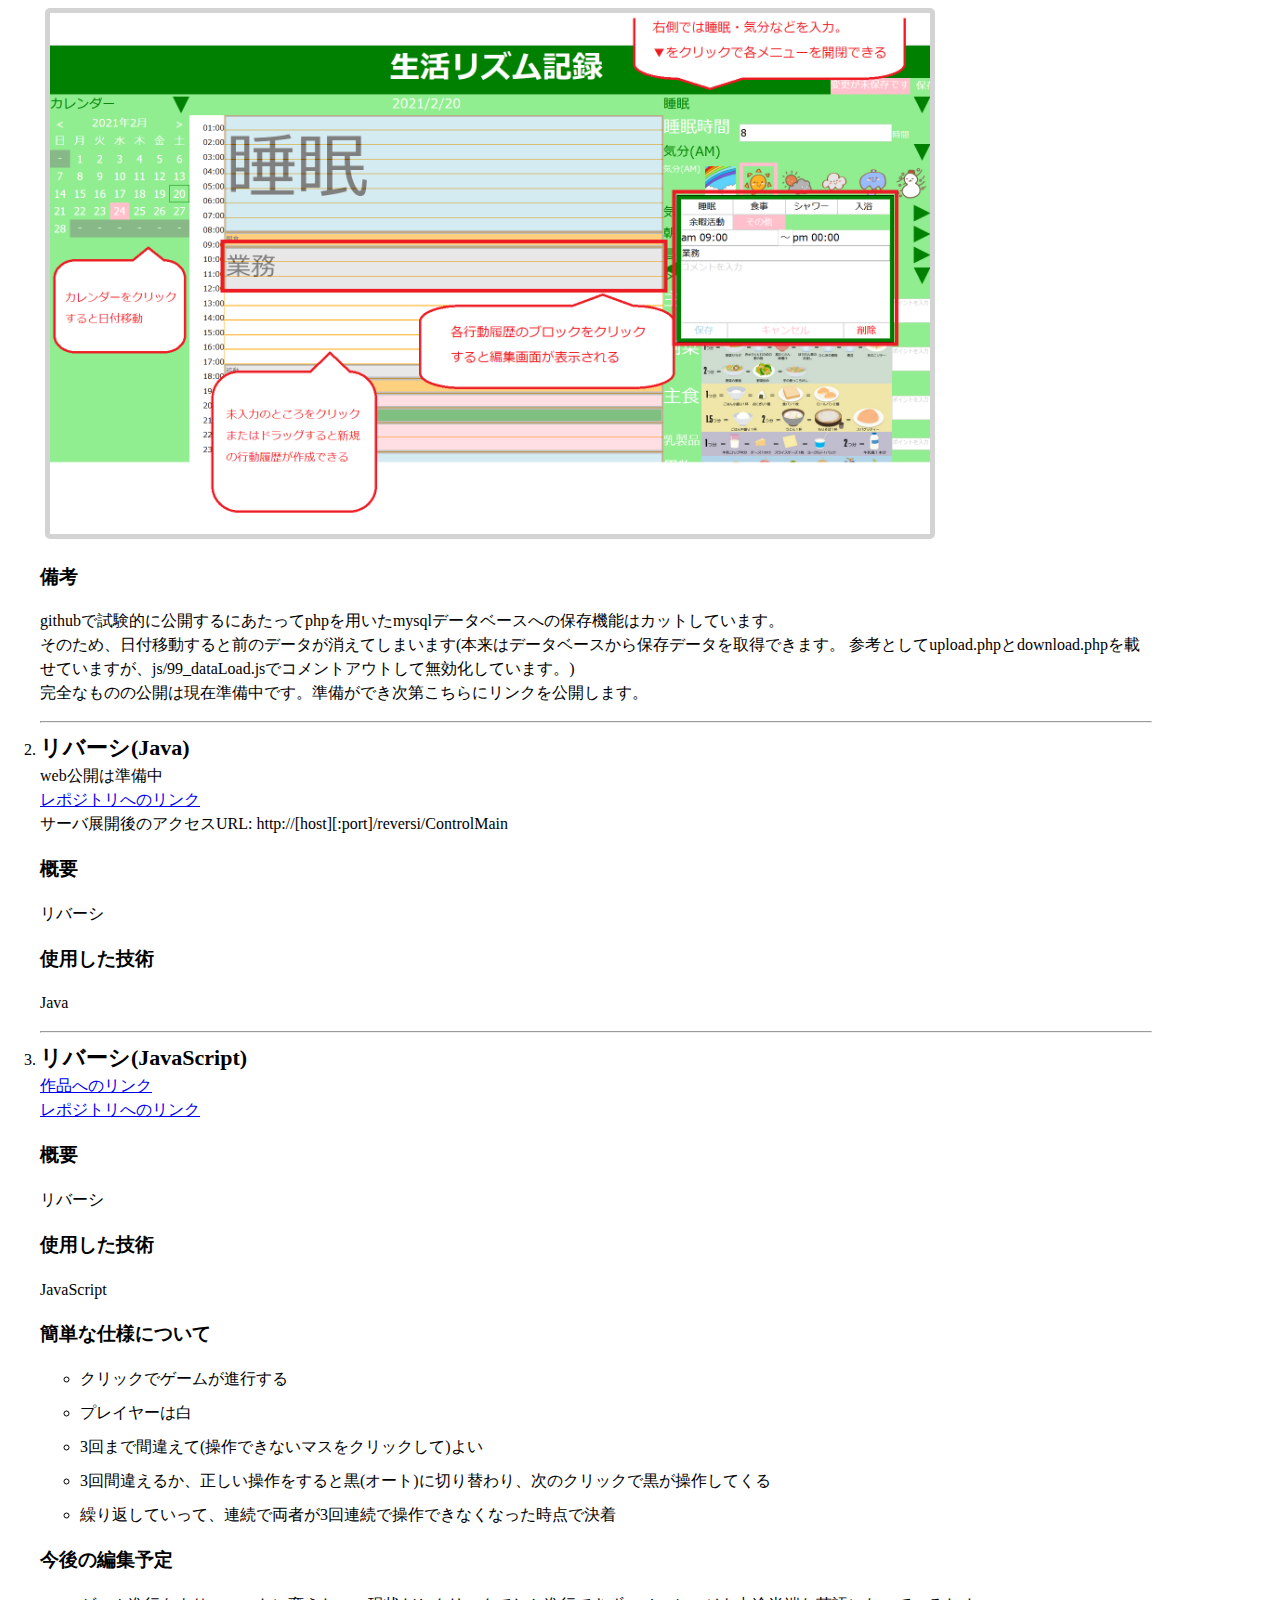
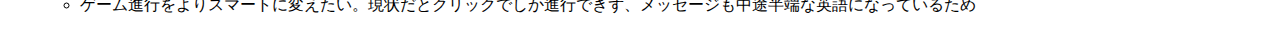
==== commit e586df23: "topページの修正" ====
--- a/index.html
+++ b/index.html
@@ -90,7 +90,6 @@
                     <p>リバーシ</p>
                     <h3>使用した技術</h3>
                     <p>Java</p>
-                    <h3>備考</h3>
                 </li>
                 <hr>
                 <li>
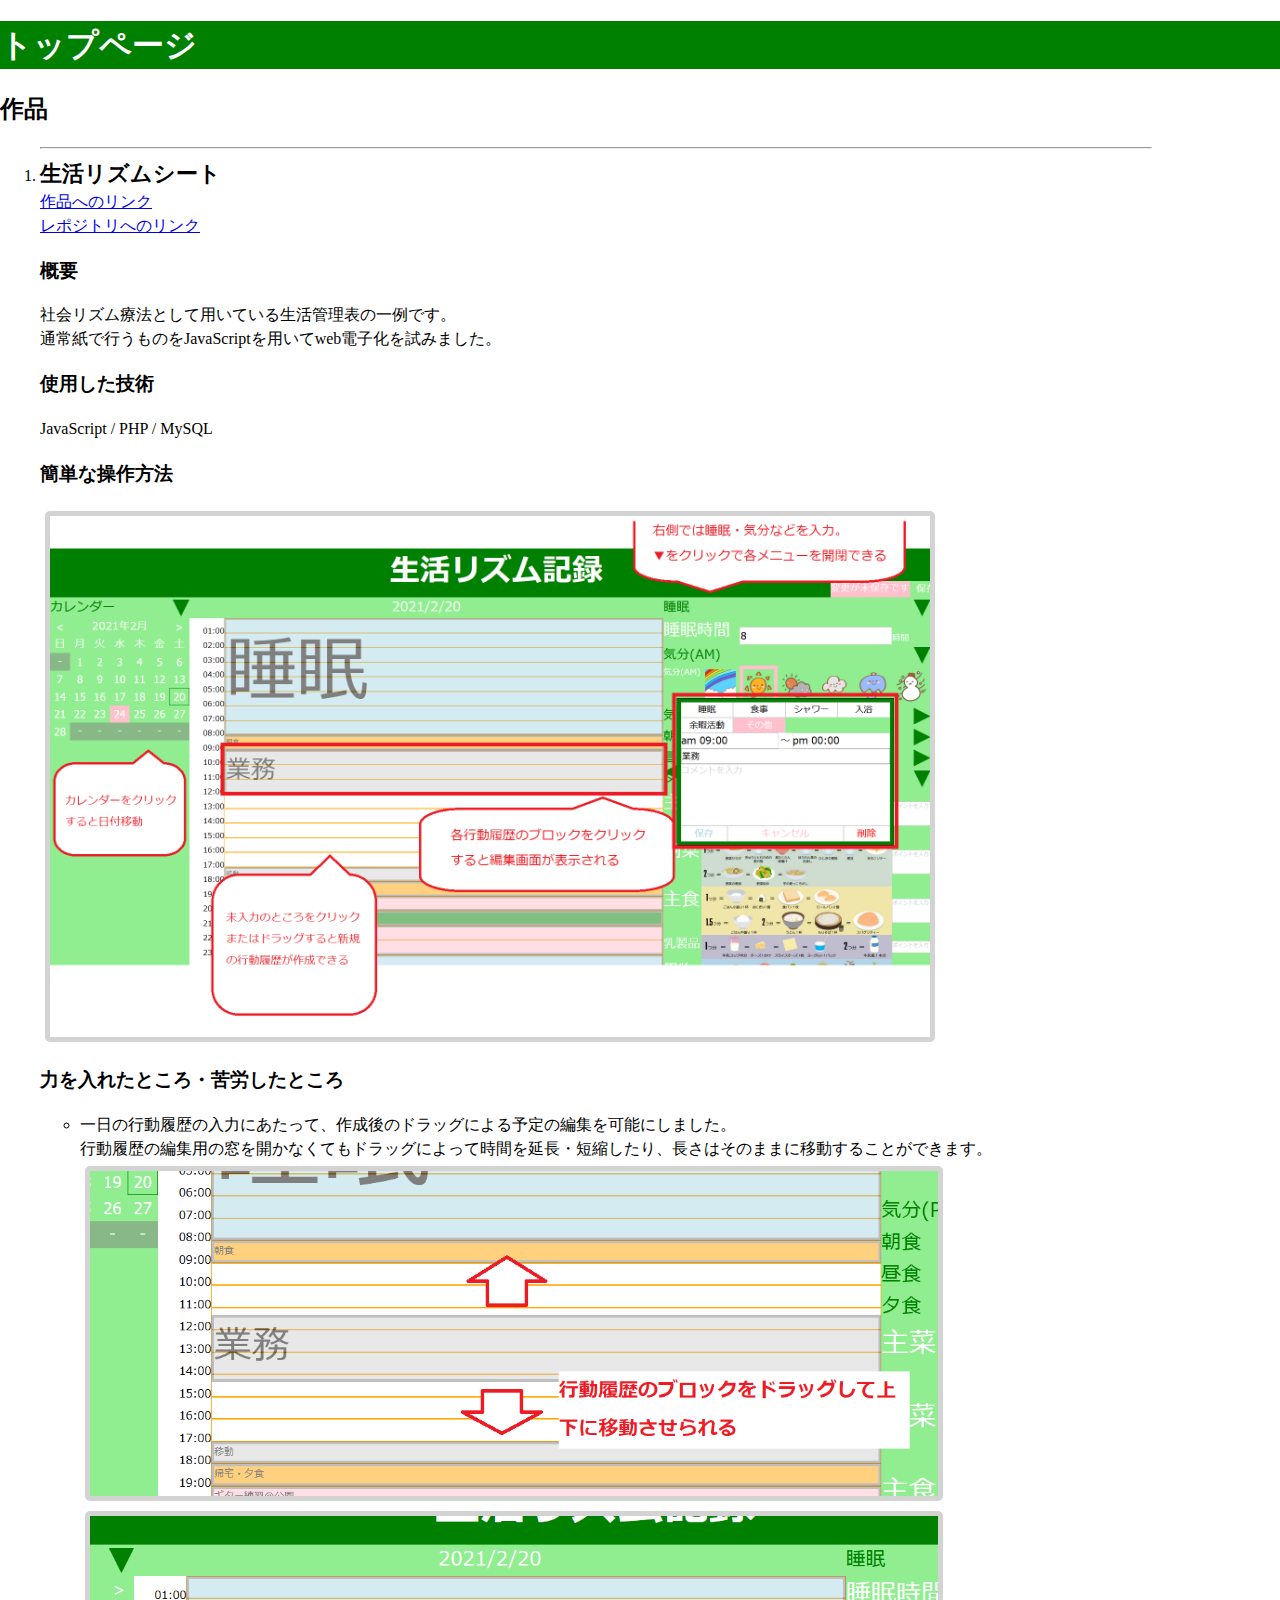
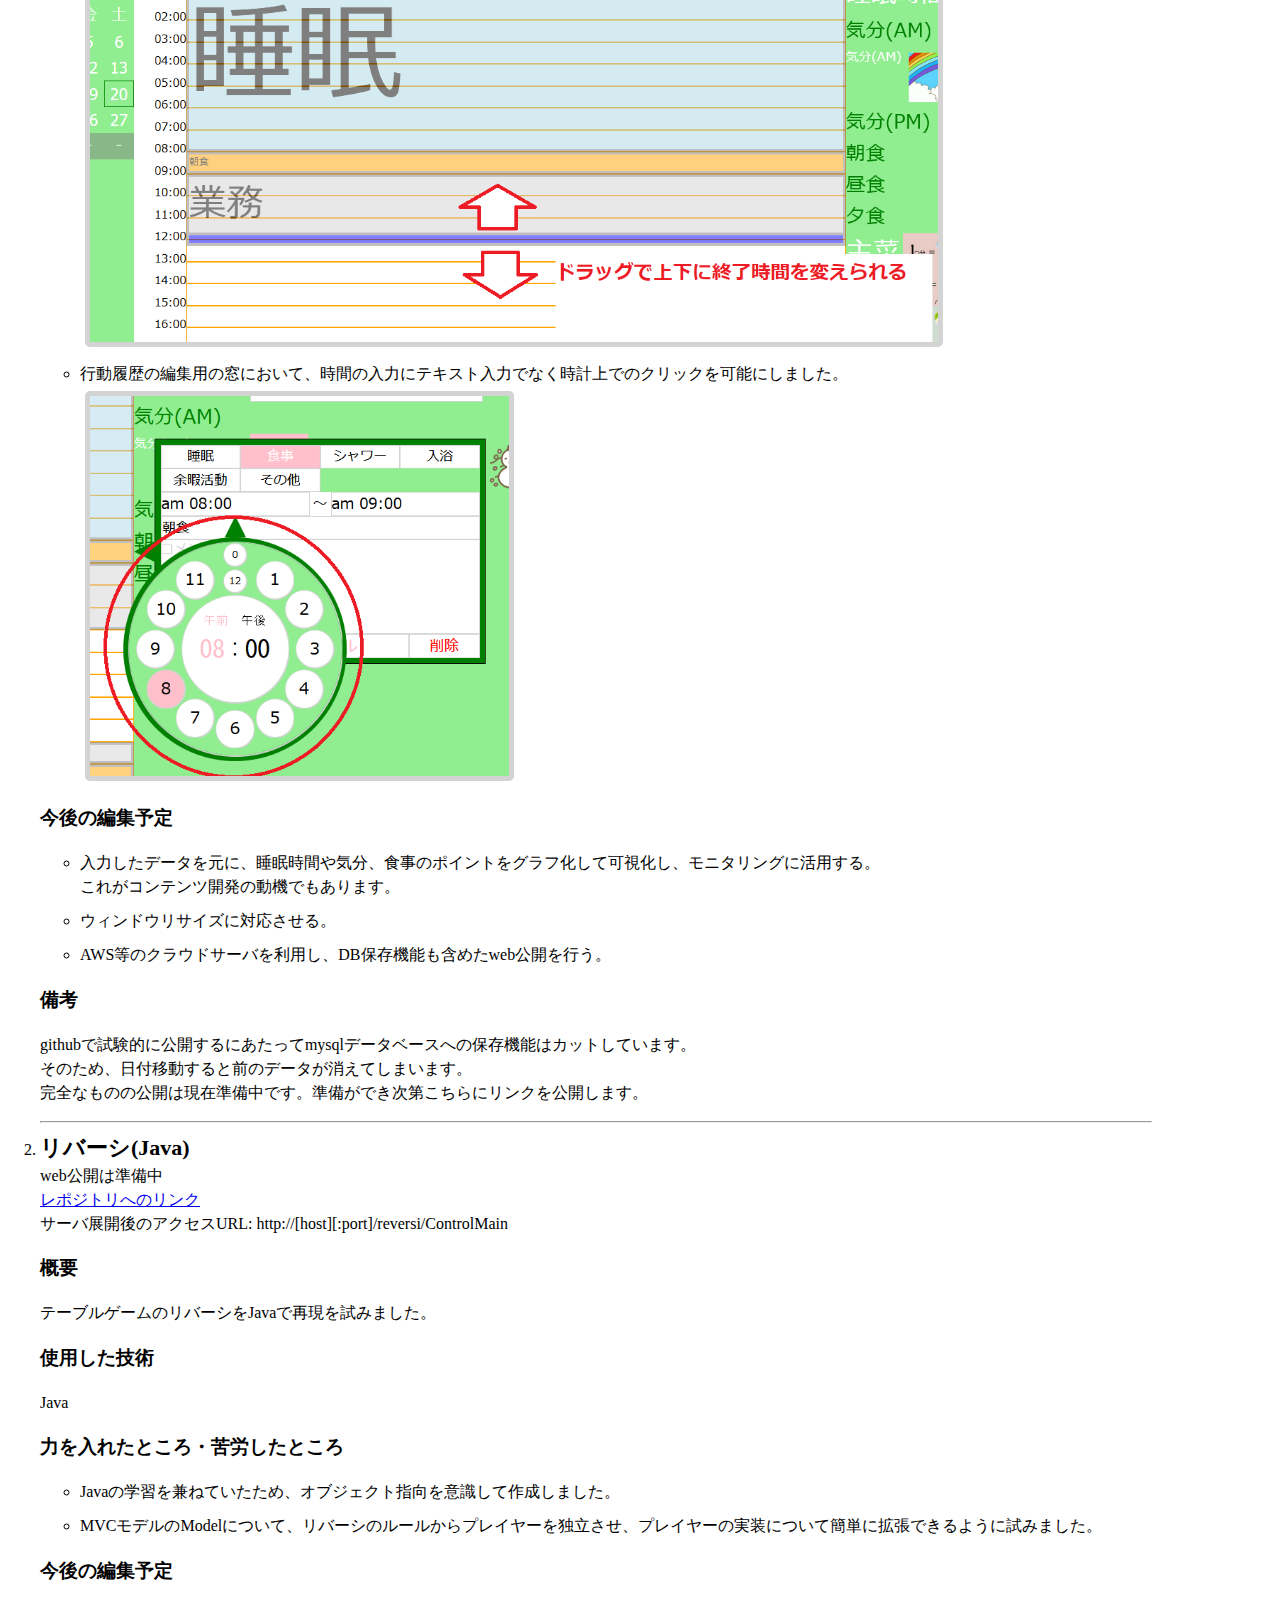
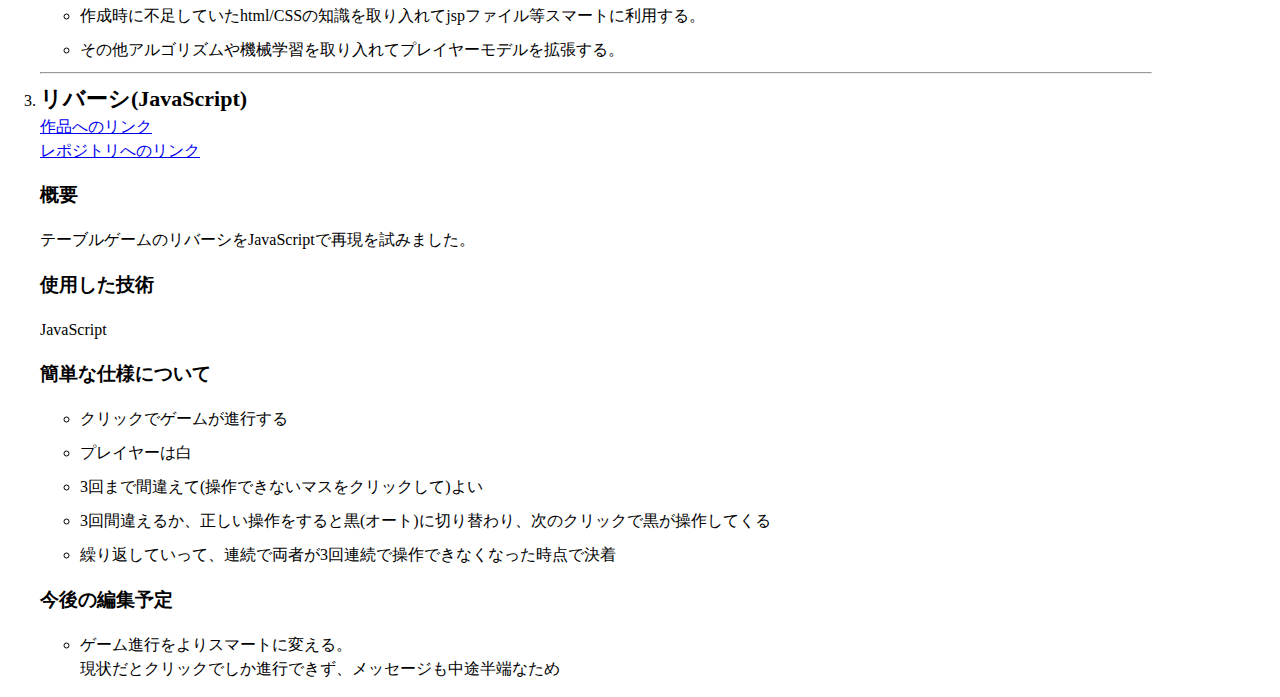
==== commit 00f2b884: "トップページの更新" ====
--- a/index.html
+++ b/index.html
@@ -22,6 +22,9 @@
                 margin: 5px;
                 border: 5px solid lightgray;
                 border-radius: 5px;
+            }
+            .smallImage {
+                width: 40%;
             }
             a {
                 font-size: 16px;
@@ -48,35 +51,37 @@
                     <p>
                         JavaScript / PHP / MySQL
                     </p>
+                    <h3>簡単な操作方法</h3>
+                    <img src="index_files/cap_wholeImage.png">
                     <h3>力を入れたところ・苦労したところ</h3>
                     <ul>
                         <li>
-                            一日の行動履歴の入力にあたって、作成後のドラッグによる予定の編集を可能にしたところ。<br>
-                            行動履歴の編集用の窓を開かなくてもドラッグによって時間を延長・短縮したり、長さはそのままに移動することができる。<br>
+                            一日の行動履歴の入力にあたって、作成後のドラッグによる予定の編集を可能にしました。<br>
+                            行動履歴の編集用の窓を開かなくてもドラッグによって時間を延長・短縮したり、長さはそのままに移動することができます。<br>
                             <img src="index_files/cap_dragMove.png">
                             <img src="index_files/cap_dragResize.png">
                         </li>
                         <li>
-                            行動履歴の編集用の窓において、時間の入力にテキスト入力でなく時計上でのクリックを可能にしたところ。
+                            行動履歴の編集用の窓において、時間の入力にテキスト入力でなく時計上でのクリックを可能にしました。
+                            <img class="smallImage" src="index_files/cap_clockSet.png">
                         </li>
                     </ul>
                     <h3>今後の編集予定</h3>
                     <ul>
                         <li>
-                            入力したデータを元に、睡眠時間や気分、食事のポイントをグラフ化して可視化し、
-                            モニタリングに活用したい。
+                            入力したデータを元に、睡眠時間や気分、食事のポイントをグラフ化して可視化し、モニタリングに活用する。<br>
+                            これがコンテンツ開発の動機でもあります。
                         </li>
-                        <li>ウィンドウリサイズに対応させたい。</li>
-                        <li>AWS等のクラウドサーバを利用し、DB保存機能も含めたweb公開を行いたい。</li>
+                        <li>ウィンドウリサイズに対応させる。</li>
+                        <li>
+                            AWS等のクラウドサーバを利用し、DB保存機能も含めたweb公開を行う。<br>
+                        </li>
                     </ul>
-                    <h3>簡単な操作方法</h3>
-                    <img src="index_files/cap_wholeImage.png">
 
                     <h3>備考</h3>
                     <p>
-                        githubで試験的に公開するにあたってphpを用いたmysqlデータベースへの保存機能はカットしています。<br>
-                        そのため、日付移動すると前のデータが消えてしまいます(本来はデータベースから保存データを取得できます。
-                        参考としてupload.phpとdownload.phpを載せていますが、js/99_dataLoad.jsでコメントアウトして無効化しています。)<br>
+                        githubで試験的に公開するにあたってmysqlデータベースへの保存機能はカットしています。<br>
+                        そのため、日付移動すると前のデータが消えてしまいます。<br>
                         完全なものの公開は現在準備中です。準備ができ次第こちらにリンクを公開します。
                     </p>
                 </li>
@@ -87,9 +92,19 @@
                     <a style="font-size: 16px;" href="https://github.com/shiro2543/s_hiro_job_pub/blob/master/java/reversi.war">レポジトリへのリンク</a><br>
                     サーバ展開後のアクセスURL: http://[host][:port]/reversi/ControlMain
                     <h3>概要</h3>
-                    <p>リバーシ</p>
+                    <p>テーブルゲームのリバーシをJavaで再現を試みました。</p>
                     <h3>使用した技術</h3>
                     <p>Java</p>
+                    <h3>力を入れたところ・苦労したところ</h3>
+                    <ul>
+                        <li>Javaの学習を兼ねていたため、オブジェクト指向を意識して作成しました。</li>
+                        <li>MVCモデルのModelについて、リバーシのルールからプレイヤーを独立させ、プレイヤーの実装について簡単に拡張できるように試みました。</li>
+                    </ul>
+                    <h3>今後の編集予定</h3>
+                    <ul>
+                        <li>作成時に不足していたhtml/CSSの知識を取り入れてjspファイル等スマートに利用する。</li>
+                        <li>その他アルゴリズムや機械学習を取り入れてプレイヤーモデルを拡張する。</li>
+                    </ul>
                 </li>
                 <hr>
                 <li>
@@ -97,7 +112,7 @@
                     <a href="https://shiro2543.github.io/s_hiro_job_pub/js/reversi/reversi.html">作品へのリンク</a><br>
                     <a href="https://github.com/shiro2543/s_hiro_job_pub/tree/master/js/reversi">レポジトリへのリンク</a>
                     <h3>概要</h3>
-                    <p>リバーシ</p>
+                    <p>テーブルゲームのリバーシをJavaScriptで再現を試みました。</p>
                     <h3>使用した技術</h3>
                     <p>
                         JavaScript
@@ -112,7 +127,8 @@
                     </ul>
                     <h3>今後の編集予定</h3>
                     <ul>
-                        <li>ゲーム進行をよりスマートに変えたい。現状だとクリックでしか進行できず、メッセージも中途半端な英語になっているため</li>
+                        <li>ゲーム進行をよりスマートに変える。<br>
+                            現状だとクリックでしか進行できず、メッセージも中途半端なため</li>
                     </ul>
                 </li>
             </ol>
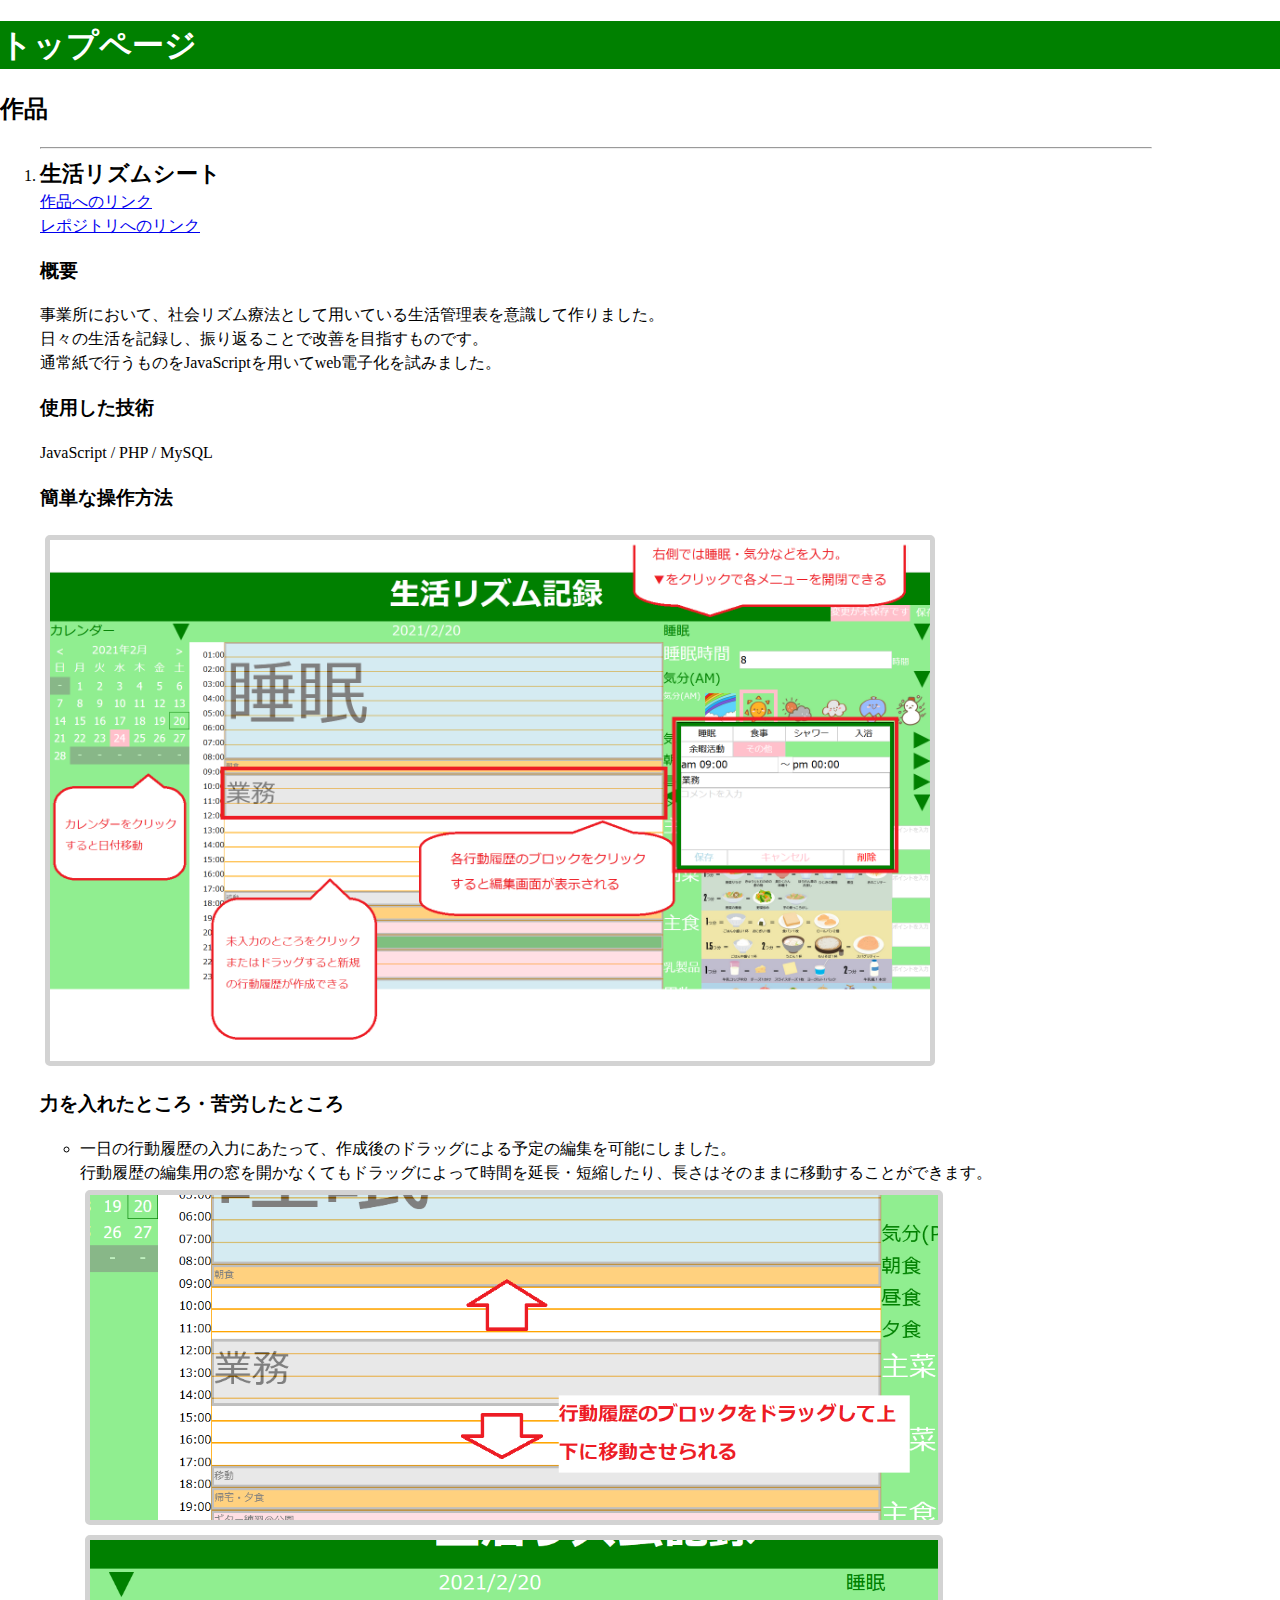
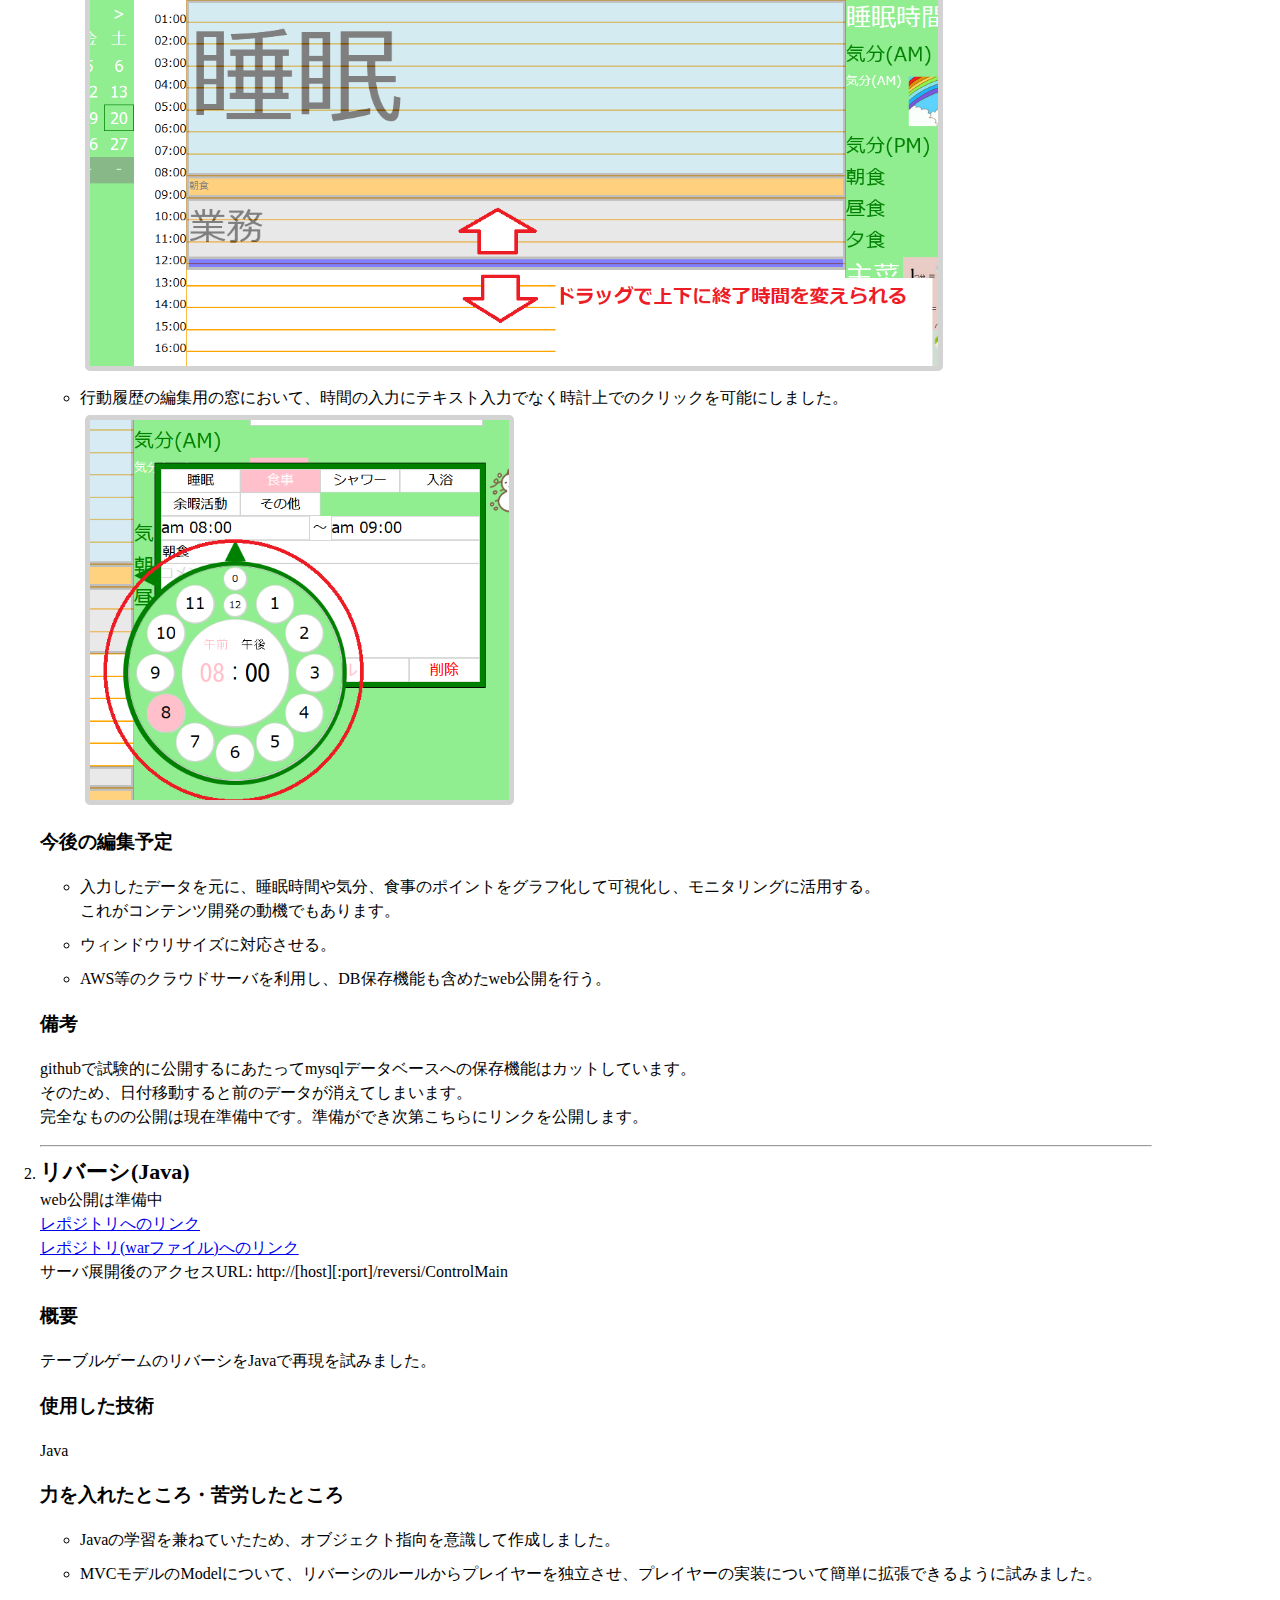
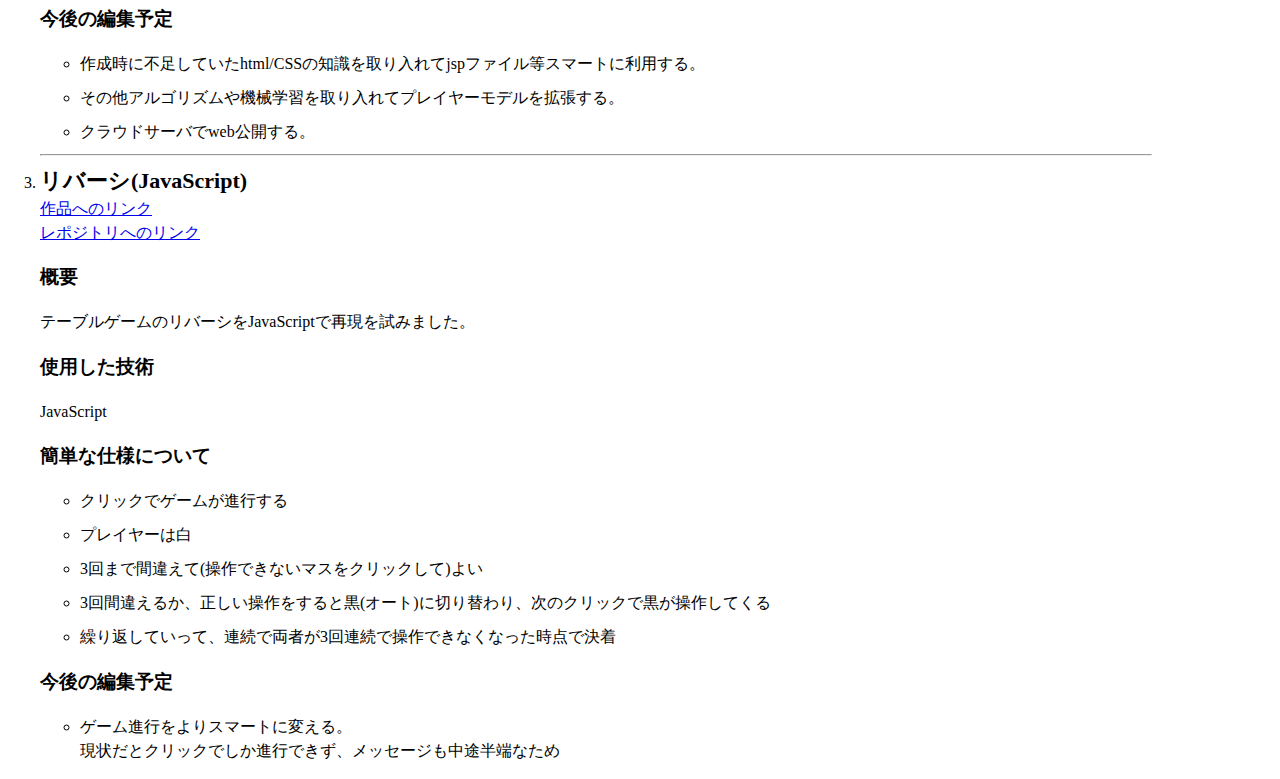
==== commit 8d3ca8d9: "トップページの更新" ====
--- a/index.html
+++ b/index.html
@@ -44,7 +44,8 @@
                     <a href="https://shiro2543.github.io/s_hiro_job_pub/js/lifeRhythmRecord/index.html">作品へのリンク</a><br>
                     <a href="https://github.com/shiro2543/s_hiro_job_pub/tree/master/js/lifeRhythmRecord">レポジトリへのリンク</a>
                     <h3>概要</h3>
-                        社会リズム療法として用いている生活管理表の一例です。<br>
+                        事業所において、社会リズム療法として用いている生活管理表を意識して作りました。<br>
+                        日々の生活を記録し、振り返ることで改善を目指すものです。<br>
                         通常紙で行うものをJavaScriptを用いてweb電子化を試みました。<br>
                     </p>
                     <h3>使用した技術</h3>
@@ -89,7 +90,8 @@
                 <li>
                     <div class="li_title">リバーシ(Java)</div>
                     web公開は準備中<br>
-                    <a style="font-size: 16px;" href="https://github.com/shiro2543/s_hiro_job_pub/blob/master/java/reversi.war">レポジトリへのリンク</a><br>
+                    <a style="font-size: 16px;" href="https://github.com/shiro2543/s_hiro_job_pub/tree/master/java/reversi">レポジトリへのリンク</a><br>
+                    <a style="font-size: 16px;" href="https://github.com/shiro2543/s_hiro_job_pub/blob/master/java/reversi.war">レポジトリ(warファイル)へのリンク</a><br>
                     サーバ展開後のアクセスURL: http://[host][:port]/reversi/ControlMain
                     <h3>概要</h3>
                     <p>テーブルゲームのリバーシをJavaで再現を試みました。</p>
@@ -104,6 +106,7 @@
                     <ul>
                         <li>作成時に不足していたhtml/CSSの知識を取り入れてjspファイル等スマートに利用する。</li>
                         <li>その他アルゴリズムや機械学習を取り入れてプレイヤーモデルを拡張する。</li>
+                        <li>クラウドサーバでweb公開する。</li>
                     </ul>
                 </li>
                 <hr>
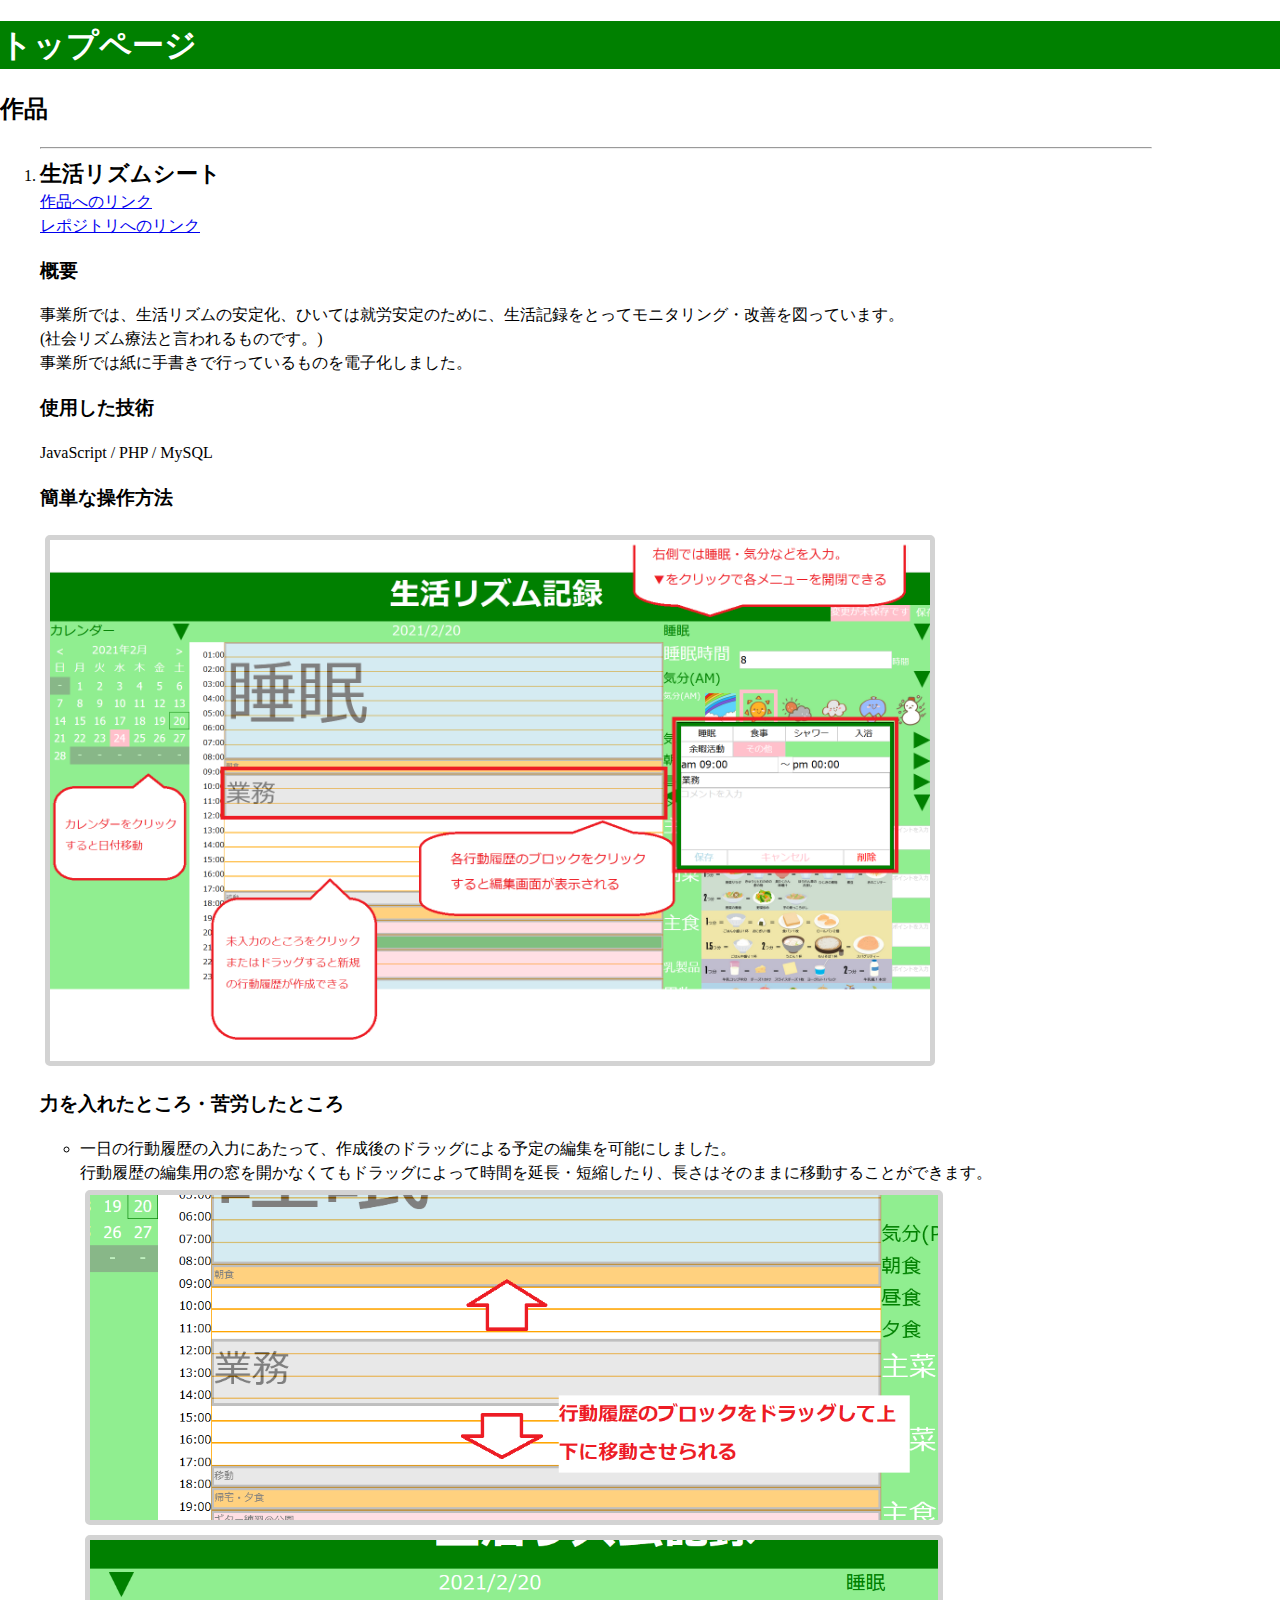
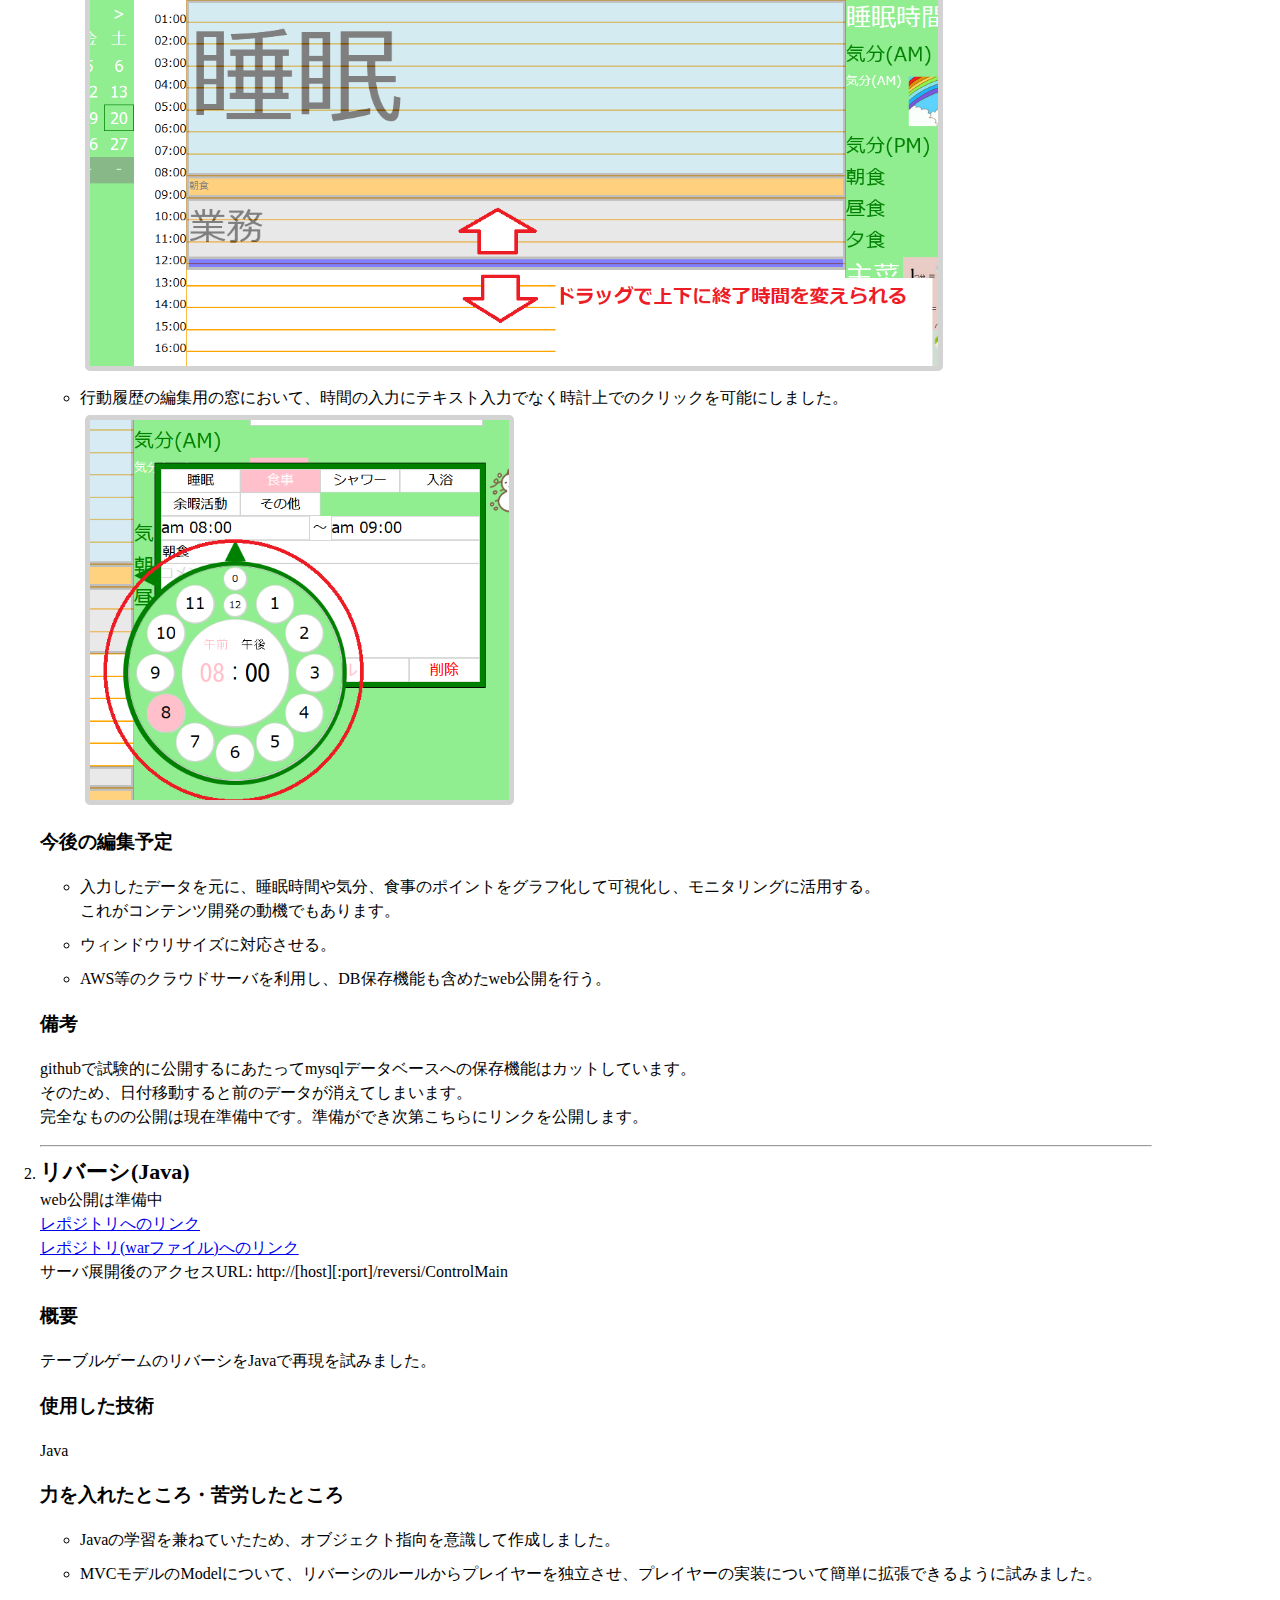
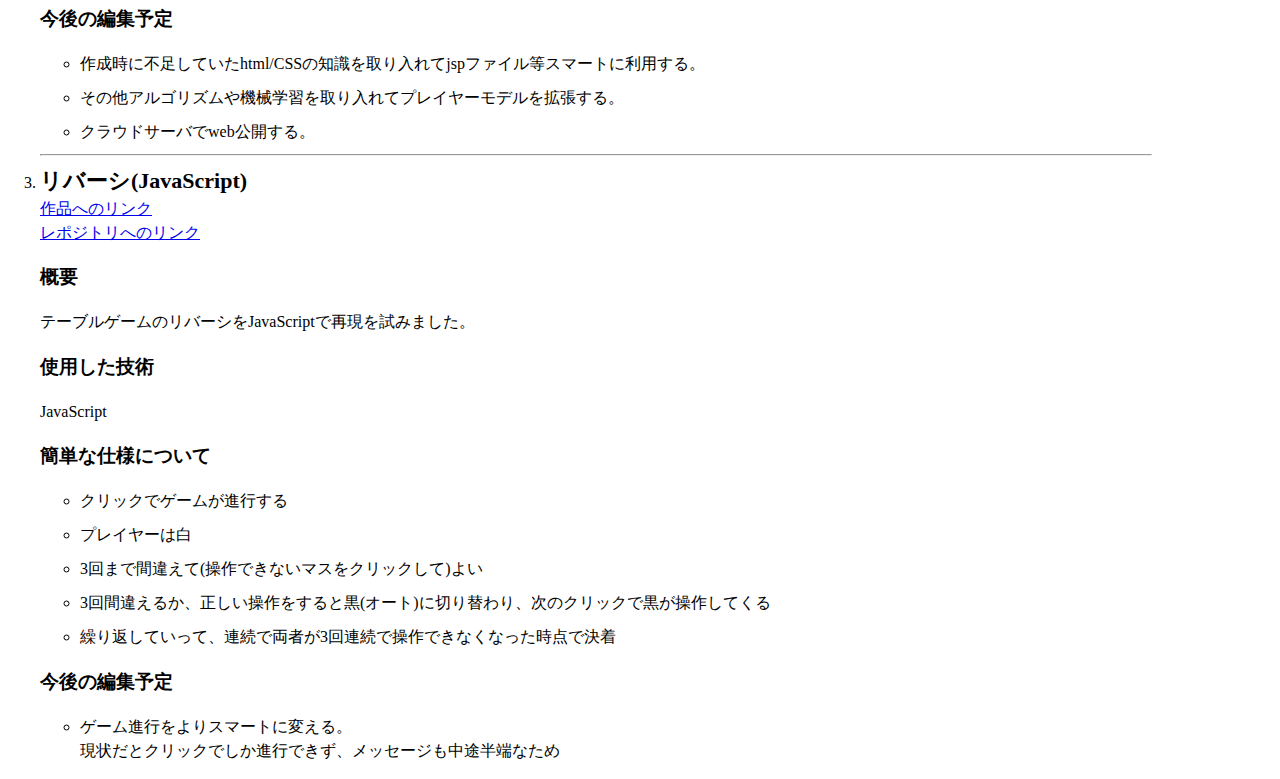
==== commit fb374fe1: "トップページの更新：文言の変更" ====
--- a/index.html
+++ b/index.html
@@ -44,9 +44,9 @@
                     <a href="https://shiro2543.github.io/s_hiro_job_pub/js/lifeRhythmRecord/index.html">作品へのリンク</a><br>
                     <a href="https://github.com/shiro2543/s_hiro_job_pub/tree/master/js/lifeRhythmRecord">レポジトリへのリンク</a>
                     <h3>概要</h3>
-                        事業所において、社会リズム療法として用いている生活管理表を意識して作りました。<br>
-                        日々の生活を記録し、振り返ることで改善を目指すものです。<br>
-                        通常紙で行うものをJavaScriptを用いてweb電子化を試みました。<br>
+                        事業所では、生活リズムの安定化、ひいては就労安定のために、生活記録をとってモニタリング・改善を図っています。<br>
+                        (社会リズム療法と言われるものです。)<br>
+                        事業所では紙に手書きで行っているものを電子化しました。<br>
                     </p>
                     <h3>使用した技術</h3>
                     <p>
